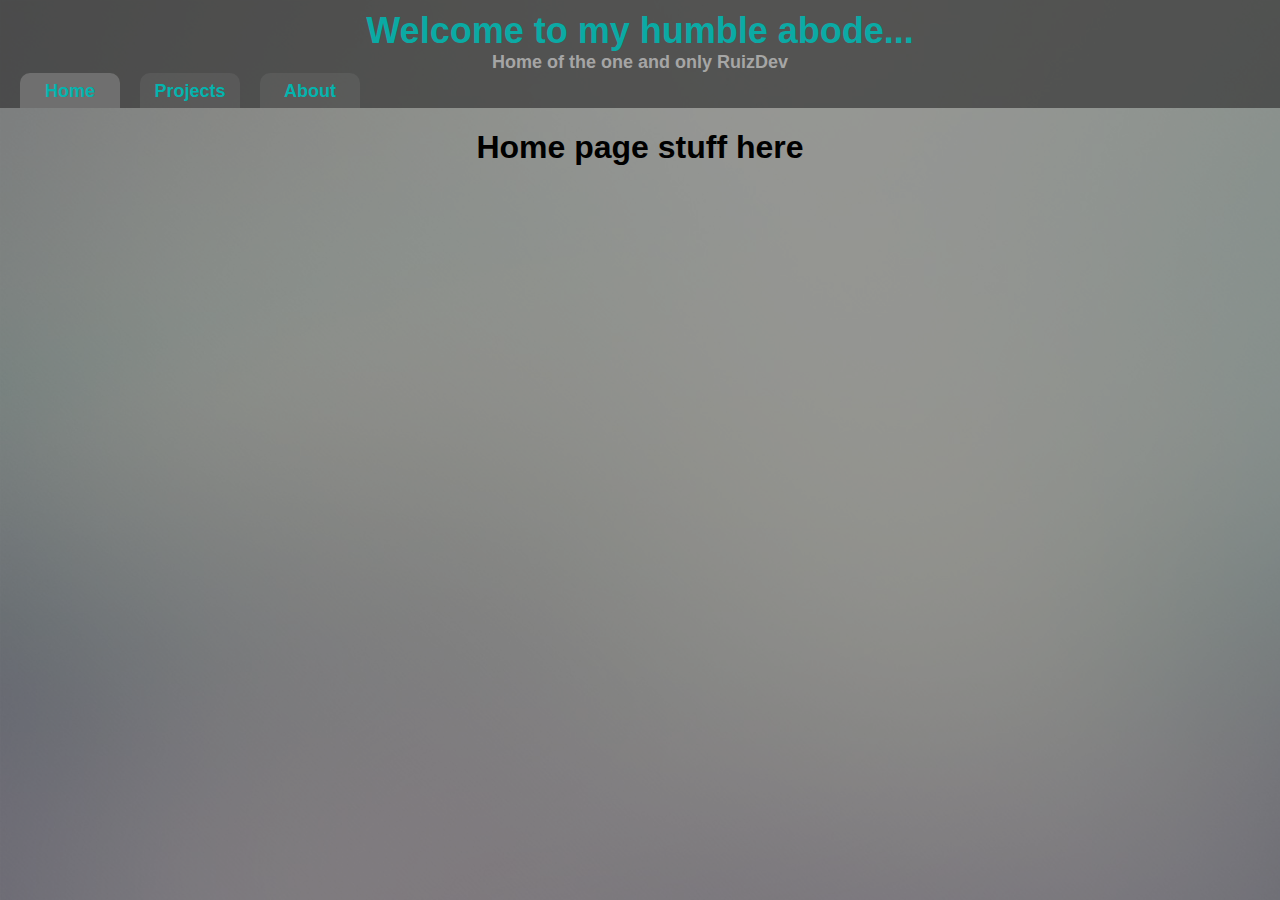
==== index.htm @ 8222a5d6 "add house website and link on home" ====
<!doctype html>
<head>
	<link rel="icon" href="tuhdoozIcon.PNG" />
</head>
<header>
	<link rel="StyleSheet" href="indexStyle.css" />
</header>
<div id="titleDiv">
	<h1 id="titleH1">Welcome to my humble abode...</h1>
	<p id="subtitleP">Home of the one and only RuizDev</p>
	<div id="tabsDiv" ondrop="drop(event)" ondragover="allowDrop(event)">
		<div id="homeTab" class="tabs" onclick="switchPage('home')" draggable="true" ondragstart="drag(event)">
			<p class="tabsP">Home</p>
		</div>
		<div id="projectsTab" class="tabs" onclick="switchPage('projects')" draggable="true" ondragstart="drag(event)">
			<p class="tabsP">Projects</p>
		</div>
		<div id="aboutTab" class="tabs" onclick="switchPage('about')" draggable="true" ondragstart="drag(event)">
			<p class="tabsP">About</p>
		</div>
	</div>
</div>
<body>
	<div id="homePage" class="pages">
		<h1>Home page stuff here</h1>
	</div>
	<div id="projectsPage" class="pages">
		<h1>Projects</h1>
		<div class="list" onclick="location.href='tuhdooz.htm'">
			<div class="listDiv">
				<image class="listImage" src="tuhdoozIcon.PNG" />
				<p class="listTitle">tuhdooz</p>
			</div>
				<div class="listSubDiv">
				<p class="listSubtitle">An intuitive to-do list for all purposes!</p>
			</div>
		</div>
		<div class="list" onclick="location.href='horrorGame.htm'">
			<div class="listDiv">
			<image class="listImage" id="skullIcon" src="skull_icon.png" />
			<p class="listTitle">I'm Coming For You...</p>
			</div>
			<div class="listSubDiv">
				<p class="listSubtitle">A horror game built in Unity by RuizDev</p>
			</div>
		</div>
		<div class="list" onclick="location.href='http://samsite.simple1.biz'">
			<div class="listDiv">
				<image class="listImage" src="Sam'SiteIcon.PNG" />
				<p class="listTitle">SamSite</p>
			</div>
				<div class="listSubDiv">
				<p class="listSubtitle">A website I made in 2014</p>
			</div>
		</div>
		<div class="list" onclick="location.href='house.htm'">
			<div class="listDiv">
				<!--<image class="listImage" src="Sam'SiteIcon.PNG" />-->
				<p class="listTitle">House For Sale</p>
			</div>
				<div class="listSubDiv">
				<p class="listSubtitle">A website I made for selling our house.</p>
			</div>
		</div>
	</div>
	<div id="aboutPage" class="pages">
		<h1>About the Developer stuff here</h1>
	</div>
</body>
<script type="text/javascript">
window.onload = function ()
{
	switchPage("home");
}
function switchPage(key)
{
	var page = document.getElementById(key + "Page");
	var pages = document.getElementsByClassName("pages");
	var tab = document.getElementById(key + "Tab");
	var tabs = document.getElementsByClassName("tabs");

	tab.style.backgroundColor = "rgba(135, 135, 135, 0.6)";
	page.style.height = "";
	page.style.opacity = "";
	for (var i = 0; i < pages.length; i++)
	{
		if (pages[i].id != key + "Page")
		{
			pages[i].style.opacity = "0";
			pages[i].style.height = "0px";
		}
	}
	for (var i = 0; i < tabs.length; i++)
	{
		if (tabs[i].id != key + "Tab")
		{
			tabs[i].style.backgroundColor = "";
		}
	}
}
function allowDrop(ev) {
    ev.preventDefault();
}

function drag(ev) {
    ev.dataTransfer.setData("text", ev.target.id);
}

function drop(ev) {
    ev.preventDefault();
    var data = ev.dataTransfer.getData("text");
    ev.target.appendChild(document.getElementById(data));
}
</script>
---- indexStyle.css ----
html {
	height:100%;
	min-width: 1084px;
	background-image: url("homeBG.jpg");
	background-repeat: no-repeat;
	background-size: cover;
}
body {
	background-color: rgba(85, 85, 85, 0.6);
	margin: 0;
	text-align: center;
	display: block;
	transition: all 0.5s ease;
	height:100%;
}
h1 {
	font-family: sans-serif;
	font-weight: bold;
}
#titleDiv {

	margin: 0px;
	height: auto;
	padding: 0;
	max-width: 100%;
	width: 100%;
	overflow: hidden;
	background-color: rgba(54, 54, 54, 0.7);
	transition: all 0.5s ease;

}
#titleH1 {

	margin-bottom: 0px;
	margin-top: 10px;
	font-family: sans-serif;
	font-size: 36px;
	font-weight: bold;
	color: #04B4AE;
	opacity: 0.9;
}
#subtitleP {
	font-family: sans-serif;
	font-size: 18px;
	font-weight: bold;
	color: rgba(175, 175, 175, 1);
	margin-top: 0px;
	margin-bottom: 0px;
	opacity: 0.9;
}
#tabsDiv {
	max-width: 100%;
	width: 100%;
	margin-left: 0px;
	margin-right: 0px;
	height: 35px;
	margin-top: 0px;
	display: inline-flex;
	transition: all 0.5s ease;
}
#projectsTab {
	
}
.tabs {
	height: 30px;
	width: 100px;
	background-color: rgba(135, 135, 135, 0.2);
	margin-left: 20px;
	margin-top: 0px;
	border-top-right-radius: 10px;
	border-top-left-radius: 10px;
	padding-top: 8px;
	transition: background-color 0.3s ease-in;
	cursor: pointer;
}
.tabs:hover {
	background-color: rgba(135, 135, 135, 0.7);
	transition: background-color 0.3s ease-out;
}
.tabs:active {
	background-color: rgba(135, 135, 135, 1);
	transition: background-color 0.3s ease-out;
}
.tabsP {
	font-size: 18px;
	font-family: sans-serif;
	font-weight: bold;
	margin-top: 0px;
	margin-bottom: 0px;
	color: #04B4AE;
	cursor: pointer;
}
#projectsPage {
	
}
.pages {
	transition: all 1s ease;
	overflow: hidden;
}
.list {
	margin:10px auto 0px auto;
	display: block;
	max-width:75%;
	width: 75%;
	overflow: hidden;
	box-shadow: 0px 0px 3px 1px #838383;
	border-radius: 10px;
	background-color: rgba(11, 76, 95, .5);
	transition: all 0.7s ease;
	cursor: pointer;
	padding-bottom: 0px;
}
.list:hover {
	background-color: rgba(11, 76, 95, 0.9);
}
.listTitle {
	margin-left: 20px;
	font-family: sans-serif;
	font-weight: bolder;
	font-size: 22px;
	opacity: .9;
	color: #04B4AE;
}
.listImage{
	width:70px;
	height: 70px;
}
.listSubtitle {
	margin-left: 20px;
	margin-right: 25px;
	font-family: sans-serif;
	font-weight: bolder;
	font-size: 22px;
	opacity: .9;
	color: rgba(175, 175, 175, 1);
}
.listSubDiv {
	background-color: rgba(54, 54, 54, 0.5);
	border-radius: 10px;
	margin-left: 10px;
	margin-bottom: 0px;
	display: inline-flex;
	float: right;
}
.listDiv {
	border-radius: 10px;
	margin-left: 0px;
	display:inline-flex;
	float: left;
}
#skullIcon
{
	width:62px;
	background-color: black;
	padding-left: 4.5px;
	padding-right: 4.5px;
}
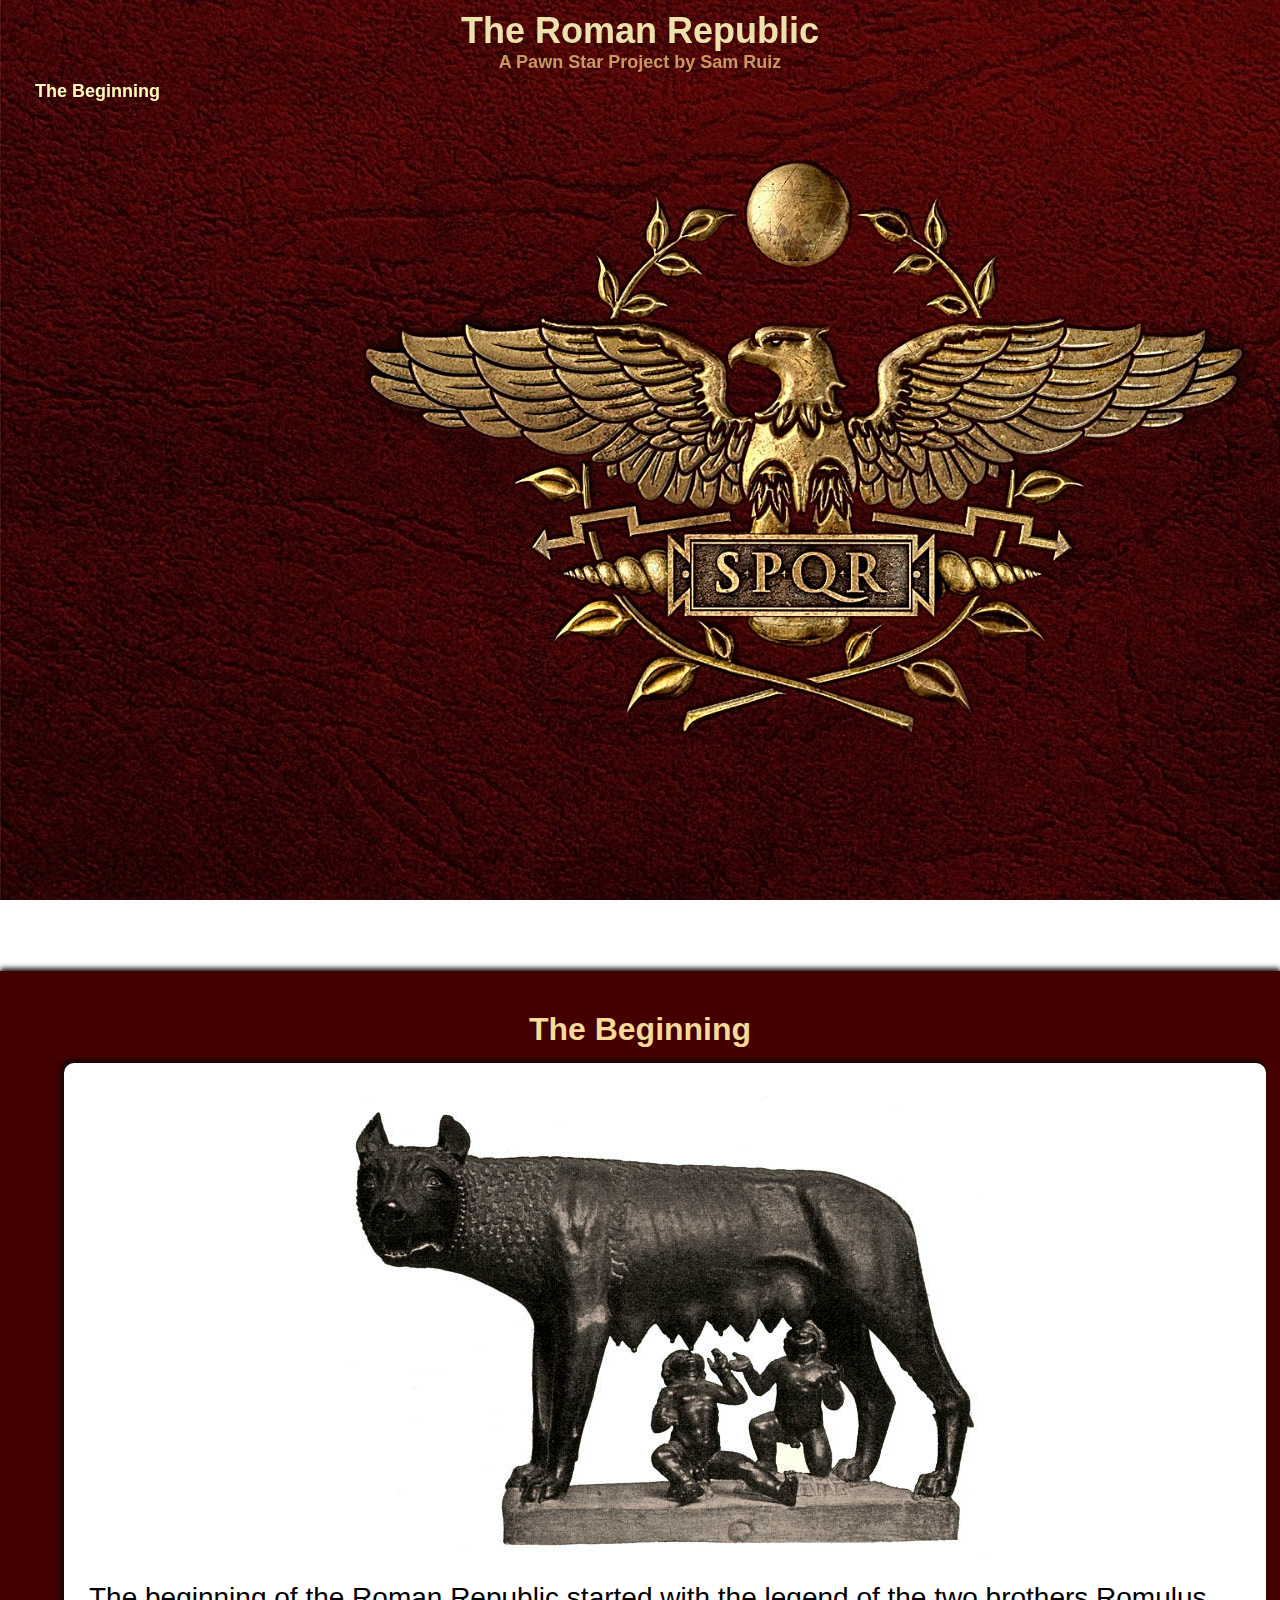
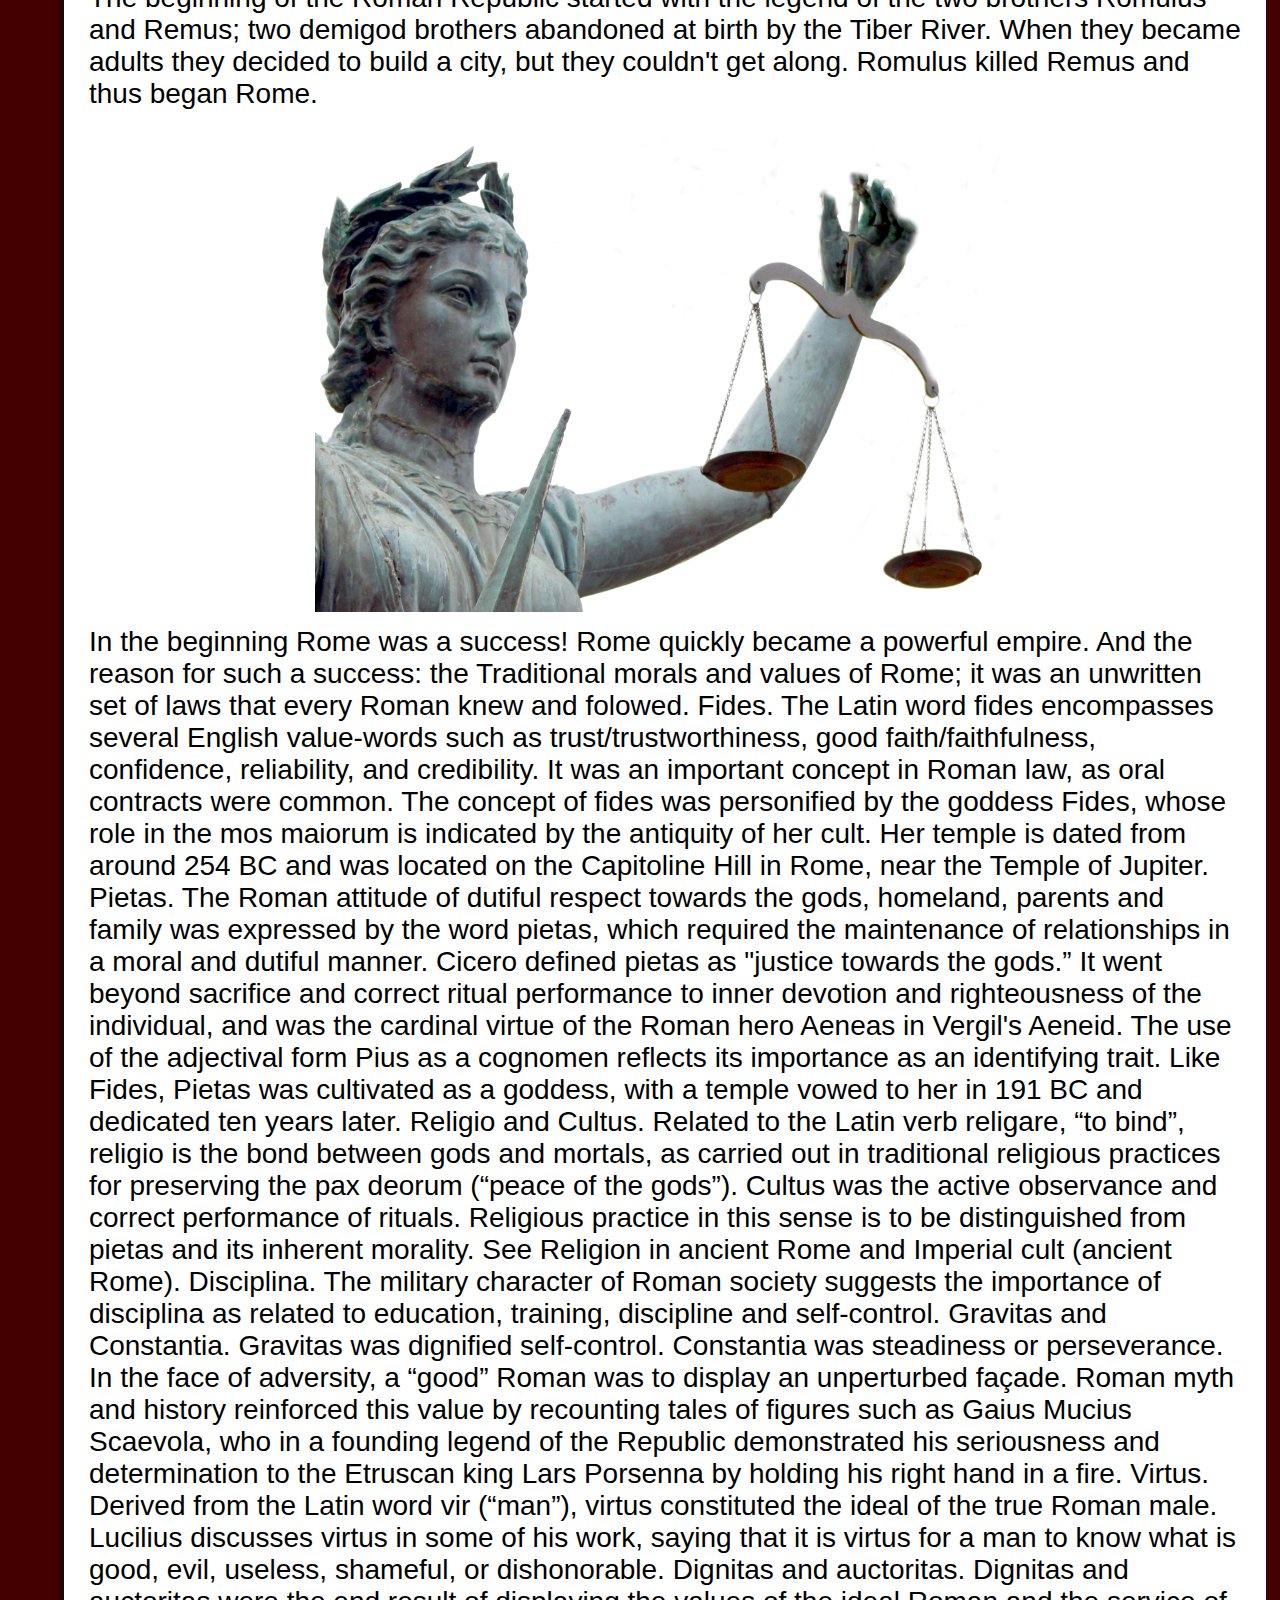
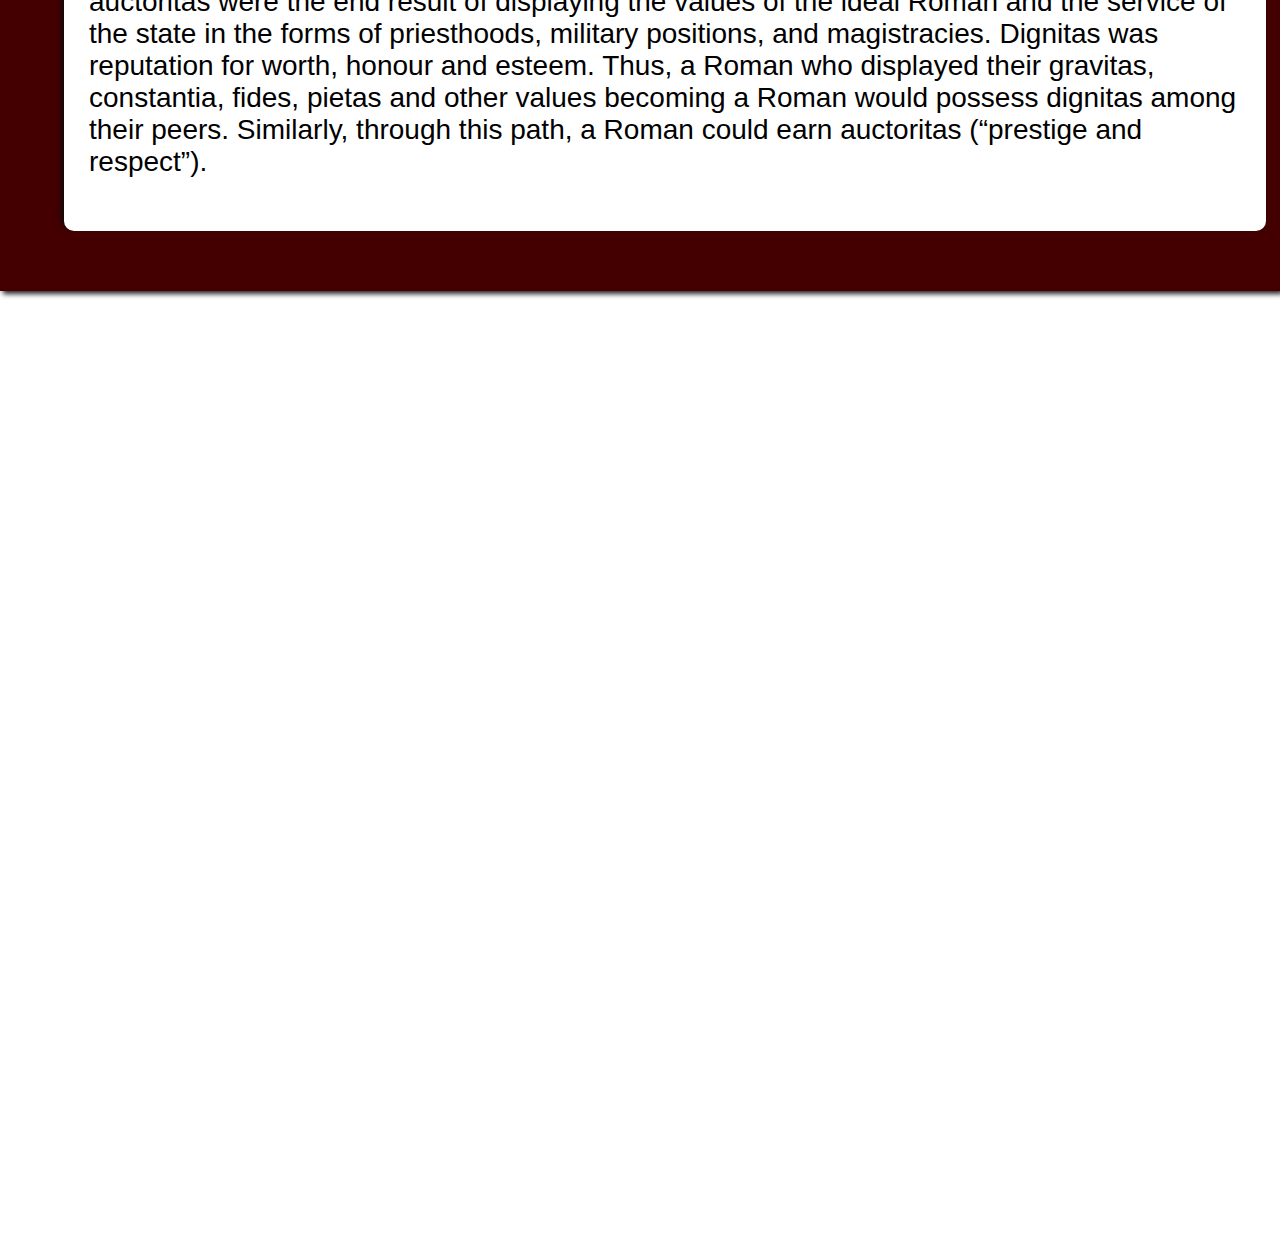
==== commit f0afc956: "Add files via upload" ====
--- a/index.htm
+++ b/index.htm
@@ -1,114 +1,106 @@
 <!doctype html>
 <head>
 	<link rel="icon" href="tuhdoozIcon.PNG" />
+	<script type="text/javascript" src="jquery-3.1.0.min.js"></script>
+	<!-- Latest compiled and minified CSS -->
+	<!-- <link rel="stylesheet" href="https://maxcdn.bootstrapcdn.com/bootstrap/3.3.7/css/bootstrap.min.css" integrity="sha384-BVYiiSIFeK1dGmJRAkycuHAHRg32OmUcww7on3RYdg4Va+PmSTsz/K68vbdEjh4u" crossorigin="anonymous">
+
+	<!-- Optional theme
+	<link rel="stylesheet" href="https://maxcdn.bootstrapcdn.com/bootstrap/3.3.7/css/bootstrap-theme.min.css" integrity="sha384-rHyoN1iRsVXV4nD0JutlnGaslCJuC7uwjduW9SVrLvRYooPp2bWYgmgJQIXwl/Sp" crossorigin="anonymous">
+
+	<!-- Latest compiled and minified JavaScript
+	<script src="https://maxcdn.bootstrapcdn.com/bootstrap/3.3.7/js/bootstrap.min.js" integrity="sha384-Tc5IQib027qvyjSMfHjOMaLkfuWVxZxUPnCJA7l2mCWNIpG9mGCD8wGNIcPD7Txa" crossorigin="anonymous"></script> -->
 </head>
 <header>
 	<link rel="StyleSheet" href="indexStyle.css" />
 </header>
 <div id="titleDiv">
-	<h1 id="titleH1">Welcome to my humble abode...</h1>
-	<p id="subtitleP">Home of the one and only RuizDev</p>
-	<div id="tabsDiv" ondrop="drop(event)" ondragover="allowDrop(event)">
-		<div id="homeTab" class="tabs" onclick="switchPage('home')" draggable="true" ondragstart="drag(event)">
-			<p class="tabsP">Home</p>
+	<h1 id="titleH1">The Roman Republic</h1>
+	<p id="subtitleP">A Pawn Star Project by Sam Ruiz</p>
+	<div id="tabsDiv">
+		<div id="homeTab" class="tabs" onclick="window.location.href='#homePage'">
+			<p class="tabsP">The Beginning</p>
 		</div>
-		<div id="projectsTab" class="tabs" onclick="switchPage('projects')" draggable="true" ondragstart="drag(event)">
+		<!-- <div id="projectsTab" class="tabs" onclick="window.location.href='#projectsPage'">
 			<p class="tabsP">Projects</p>
 		</div>
-		<div id="aboutTab" class="tabs" onclick="switchPage('about')" draggable="true" ondragstart="drag(event)">
+		<div id="aboutTab" class="tabs" onclick="window.location.href='#aboutPage'">
 			<p class="tabsP">About</p>
-		</div>
+		</div> -->
 	</div>
 </div>
 <body>
+	<div class="spacer"></div>
 	<div id="homePage" class="pages">
-		<h1>Home page stuff here</h1>
-	</div>
-	<div id="projectsPage" class="pages">
-		<h1>Projects</h1>
-		<div class="list" onclick="location.href='tuhdooz.htm'">
-			<div class="listDiv">
-				<image class="listImage" src="tuhdoozIcon.PNG" />
-				<p class="listTitle">tuhdooz</p>
-			</div>
-				<div class="listSubDiv">
-				<p class="listSubtitle">An intuitive to-do list for all purposes!</p>
-			</div>
-		</div>
-		<div class="list" onclick="location.href='horrorGame.htm'">
-			<div class="listDiv">
-			<image class="listImage" id="skullIcon" src="skull_icon.png" />
-			<p class="listTitle">I'm Coming For You...</p>
-			</div>
-			<div class="listSubDiv">
-				<p class="listSubtitle">A horror game built in Unity by RuizDev</p>
-			</div>
-		</div>
-		<div class="list" onclick="location.href='http://samsite.simple1.biz'">
-			<div class="listDiv">
-				<image class="listImage" src="Sam'SiteIcon.PNG" />
-				<p class="listTitle">SamSite</p>
-			</div>
-				<div class="listSubDiv">
-				<p class="listSubtitle">A website I made in 2014</p>
-			</div>
-		</div>
-		<div class="list" onclick="location.href='house.htm'">
-			<div class="listDiv">
-				<!--<image class="listImage" src="Sam'SiteIcon.PNG" />-->
-				<p class="listTitle">House For Sale</p>
-			</div>
-				<div class="listSubDiv">
-				<p class="listSubtitle">A website I made for selling our house.</p>
-			</div>
+		<h1 id="homeH1" class="pageTitle">The Beginning</h1>
+		<div id="homeBody" class="pageBody">
+		<img src="She-wolf_suckles_Romulus_and_Remus.jpg">
+			<p id="beginningP" class="pageP">The beginning of the Roman Republic started with the legend of the two brothers Romulus and Remus; two demigod brothers abandoned at birth by the Tiber River. When they became adults they decided to build a city, but they couldn't get along. Romulus killed Remus and thus began Rome&#46; </p>
+			<img class="img" src="justice.jpg">
+			<p class="pageP">In the beginning Rome was a success! Rome quickly became a powerful empire. And the reason for such a success: the Traditional morals and values of Rome; it was an unwritten set of laws that every Roman knew and folowed. 
+			Fides. The Latin word fides encompasses several English value-words such as trust/trustworthiness, good faith/faithfulness, confidence, reliability, and credibility. It was an important concept in Roman law, as oral contracts were common. The concept of fides was personified by the goddess Fides, whose role in the mos maiorum is indicated by the antiquity of her cult. Her temple is dated from around 254 BC and was located on the Capitoline Hill in Rome, near the Temple of Jupiter.
+Pietas. The Roman attitude of dutiful respect towards the gods, homeland, parents and family was expressed by the word pietas, which required the maintenance of relationships in a moral and dutiful manner. Cicero defined pietas as "justice towards the gods.” It went beyond sacrifice and correct ritual performance to inner devotion and righteousness of the individual, and was the cardinal virtue of the Roman hero Aeneas in Vergil's Aeneid. The use of the adjectival form Pius as a cognomen reflects its importance as an identifying trait. Like Fides, Pietas was cultivated as a goddess, with a temple vowed to her in 191 BC and dedicated ten years later.
+Religio and Cultus. Related to the Latin verb religare, “to bind”, religio is the bond between gods and mortals, as carried out in traditional religious practices for preserving the pax deorum (“peace of the gods”). Cultus was the active observance and correct performance of rituals. Religious practice in this sense is to be distinguished from pietas and its inherent morality. See Religion in ancient Rome and Imperial cult (ancient Rome).
+Disciplina. The military character of Roman society suggests the importance of disciplina as related to education, training, discipline and self-control.
+Gravitas and Constantia. Gravitas was dignified self-control. Constantia was steadiness or perseverance. In the face of adversity, a “good” Roman was to display an unperturbed façade. Roman myth and history reinforced this value by recounting tales of figures such as Gaius Mucius Scaevola, who in a founding legend of the Republic demonstrated his seriousness and determination to the Etruscan king Lars Porsenna by holding his right hand in a fire.
+Virtus. Derived from the Latin word vir (“man”), virtus constituted the ideal of the true Roman male. Lucilius discusses virtus in some of his work, saying that it is virtus for a man to know what is good, evil, useless, shameful, or dishonorable.
+Dignitas and auctoritas. Dignitas and auctoritas were the end result of displaying the values of the ideal Roman and the service of the state in the forms of priesthoods, military positions, and magistracies. Dignitas was reputation for worth, honour and esteem. Thus, a Roman who displayed their gravitas, constantia, fides, pietas and other values becoming a Roman would possess dignitas among their peers. Similarly, through this path, a Roman could earn auctoritas (“prestige and respect”).
+</p>
 		</div>
 	</div>
+	 <div class="spacer"></div>
+	<!--<div id="projectsPage" class="pages">
+		<h1 class="pageTitle">Projects</h1>
+		<div id="projectsBody" class="pageBody">
+			
+		</div>
+	</div>
+	<div class="spacer"></div>
 	<div id="aboutPage" class="pages">
-		<h1>About the Developer stuff here</h1>
-	</div>
+		<h1 class="pageTitle">About the Developer stuff here</h1>
+		<div id="aboutBody" class="pageBody">
+			
+		</div>
+	</div> -->
 </body>
 <script type="text/javascript">
 window.onload = function ()
 {
-	switchPage("home");
+	// var pages = document.getElementsByClassName("pageBody");
+	// for (var i = 0; i < pages.length; i++)
+	// {
+	// 	LoadStuff(pages[i].id);
+	// }
 }
-function switchPage(key)
+$(window).on("scroll", function() {
+    if($(window).scrollTop() > 800) {
+        $("#titleDiv").addClass("active");
+    } else {
+        //remove the background property so it comes transparent again (defined in your css)
+       $("#titleDiv").removeClass("active");
+    }
+
+    if($(window).scrollTop() > 1400) {
+    	document.getElementsByTagName("html")[0].setAttribute("class", "bg1");
+    } else {
+    	document.getElementsByTagName("html")[0].setAttribute("class", "");
+    }
+
+    // if($(window).scrollTop() > 3800 && $(window).scrollTop() < 6800) {
+    // 	document.getElementsByTagName("html")[0].setAttribute("class", "bg2");
+    // } else {
+    // 	document.getElementsByTagName("html")[0].setAttribute("class", "");
+    // }
+});
+function LoadStuff (location)
 {
-	var page = document.getElementById(key + "Page");
-	var pages = document.getElementsByClassName("pages");
-	var tab = document.getElementById(key + "Tab");
-	var tabs = document.getElementsByClassName("tabs");
-
-	tab.style.backgroundColor = "rgba(135, 135, 135, 0.6)";
-	page.style.height = "";
-	page.style.opacity = "";
-	for (var i = 0; i < pages.length; i++)
+	var page = document.getElementById(location);
+	for (var i = 0; i < 50; i++)
 	{
-		if (pages[i].id != key + "Page")
-		{
-			pages[i].style.opacity = "0";
-			pages[i].style.height = "0px";
-		}
-	}
-	for (var i = 0; i < tabs.length; i++)
-	{
-		if (tabs[i].id != key + "Tab")
-		{
-			tabs[i].style.backgroundColor = "";
-		}
+		var p = document.createElement("p");
+		p.innerHTML = "Stuff";
+		p.setAttribute("class", "pageP");
+		page.appendChild(p);
 	}
 }
-function allowDrop(ev) {
-    ev.preventDefault();
-}
-
-function drag(ev) {
-    ev.dataTransfer.setData("text", ev.target.id);
-}
-
-function drop(ev) {
-    ev.preventDefault();
-    var data = ev.dataTransfer.getData("text");
-    ev.target.appendChild(document.getElementById(data));
-}
 </script>--- a/indexStyle.css
+++ b/indexStyle.css
@@ -1,12 +1,14 @@
 html {
 	height:100%;
 	min-width: 1084px;
-	background-image: url("homeBG.jpg");
+	background-image: url("spqr.jpg");
 	background-repeat: no-repeat;
 	background-size: cover;
+	background-attachment: fixed;
+	transition: all 0.5s ease;
 }
 body {
-	background-color: rgba(85, 85, 85, 0.6);
+	/*background-color: rgba(85, 85, 85, 0.6);*/
 	margin: 0;
 	text-align: center;
 	display: block;
@@ -21,13 +23,20 @@
 
 	margin: 0px;
 	height: auto;
+	position: fixed;
 	padding: 0;
 	max-width: 100%;
 	width: 100%;
 	overflow: hidden;
-	background-color: rgba(54, 54, 54, 0.7);
-	transition: all 0.5s ease;
-
+	background-color: rgba(0, 0, 0, 0);
+	transition: all 0.5s ease;
+	z-index: 3;
+}
+.active {
+	background-color: rgba(68, 0, 0, 0.8) !important;
+	transition: all, 0.5, ease;
+	box-shadow: 3px 3px 5px rgba(10, 10, 10, 0.8);
+	/*top: -72px;*/
 }
 #titleH1 {
 
@@ -36,14 +45,14 @@
 	font-family: sans-serif;
 	font-size: 36px;
 	font-weight: bold;
-	color: #04B4AE;
+	color: #FEFABF;
 	opacity: 0.9;
 }
 #subtitleP {
 	font-family: sans-serif;
 	font-size: 18px;
 	font-weight: bold;
-	color: rgba(175, 175, 175, 1);
+	color: #D5A86F;
 	margin-top: 0px;
 	margin-bottom: 0px;
 	opacity: 0.9;
@@ -63,8 +72,8 @@
 }
 .tabs {
 	height: 30px;
-	width: 100px;
-	background-color: rgba(135, 135, 135, 0.2);
+	width: auto;
+	background-color: rgba(70, 0, 3, 0);
 	margin-left: 20px;
 	margin-top: 0px;
 	border-top-right-radius: 10px;
@@ -72,32 +81,116 @@
 	padding-top: 8px;
 	transition: background-color 0.3s ease-in;
 	cursor: pointer;
+	padding-left: 15px;
+	padding-right: 15px;
 }
 .tabs:hover {
+	background-color: rgba(135, 135, 135, 0.2);
+	transition: background-color 0.3s ease-out;
+}
+.tabs:active {
 	background-color: rgba(135, 135, 135, 0.7);
 	transition: background-color 0.3s ease-out;
 }
-.tabs:active {
-	background-color: rgba(135, 135, 135, 1);
-	transition: background-color 0.3s ease-out;
-}
 .tabsP {
 	font-size: 18px;
 	font-family: sans-serif;
 	font-weight: bold;
 	margin-top: 0px;
 	margin-bottom: 0px;
-	color: #04B4AE;
+	color: #FEFABF;
 	cursor: pointer;
+}
+#homeH1 {
+	/*margin-top: 120px;*/
 }
 #projectsPage {
 	
 }
 .pages {
 	transition: all 1s ease;
-	overflow: hidden;
-}
-.list {
+	overflow: visible;
+	background-color: #440000;
+	padding-top: -20px;
+	padding-bottom: 60px;
+	width: 100%;
+	box-shadow: 3px 3px 5px rgba(10, 10, 10, 0.9);
+	
+}
+.pageBody {
+	width: 90%;
+	height: auto;
+	background-color: white;
+	margin-left: 5%;
+	margin-top: 0;
+	border-radius: 10px;
+	box-shadow: -3px -3px 5px rgba(10, 10, 10, 0.9);
+	text-align: center;
+	padding: 25px;
+}
+.pageTitle {
+	color: #F5DA98;
+	padding-top: 40px;
+	padding-bottom: 15px;
+	margin-bottom: 0;
+	background-color: #440000;
+	width: 100%;
+	box-shadow: 0px -3px 5px rgba(10, 10, 10, 0.9);
+}
+.img {
+	width: 700px;
+	height: auto;
+}
+
+.spacer {
+	height: 950px;
+	background: transparent;
+}
+.pageP {
+	margin-top: 10px;
+	font-family: sans-serif;
+	font-size: 28px;
+	text-align: left;
+}
+
+#content {
+	font-size: 36px;
+	opacity: 1;
+}
+#col1 {
+	background-color: rgba(250, 250, 250, 1);
+	z-index: 2;
+	position: absolute;
+	top: 450px;
+	box-shadow: 0px 0px 20px #191919;
+	border-radius: 7px;
+	padding: 60px;
+}
+.noBG {
+	background: none;
+}
+.otherBG {
+	position: absolute;
+	top: 0px;
+	height: 0px;
+	background-image: url("spqr.jpg");
+	/*background-color: #FFF056;*/
+	z-index: 1;
+}
+.bg1 {
+	background-image: url("council.jpg") !important;
+	transition: all 0.5s ease;
+}
+.bg2 {
+	background-image: url("army.jpg") !important;
+	transition: all 0.5s ease;
+}
+
+
+
+
+
+/*.list {
 	margin:10px auto 0px auto;
 	display: block;
 	max-width:75%;
@@ -147,11 +240,4 @@
 	margin-left: 0px;
 	display:inline-flex;
 	float: left;
-}
-#skullIcon
-{
-	width:62px;
-	background-color: black;
-	padding-left: 4.5px;
-	padding-right: 4.5px;
-}
+}*/
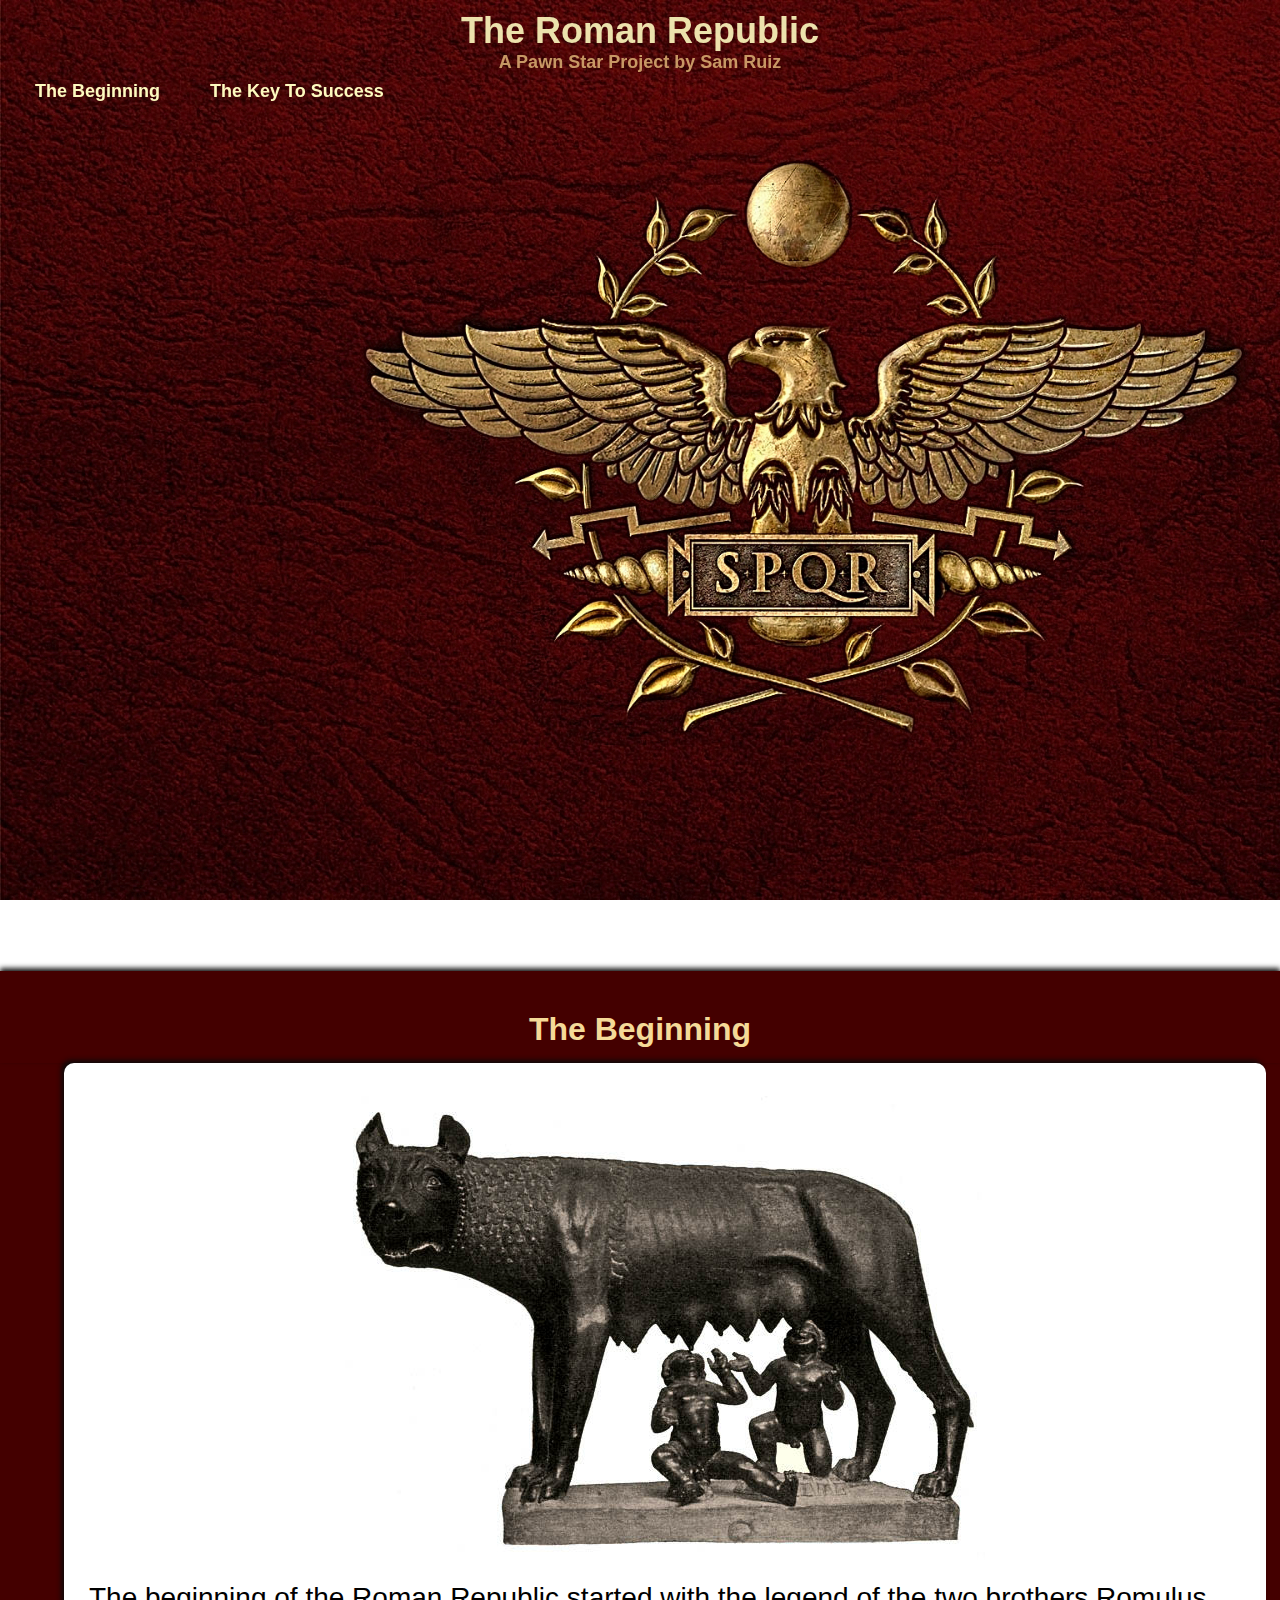
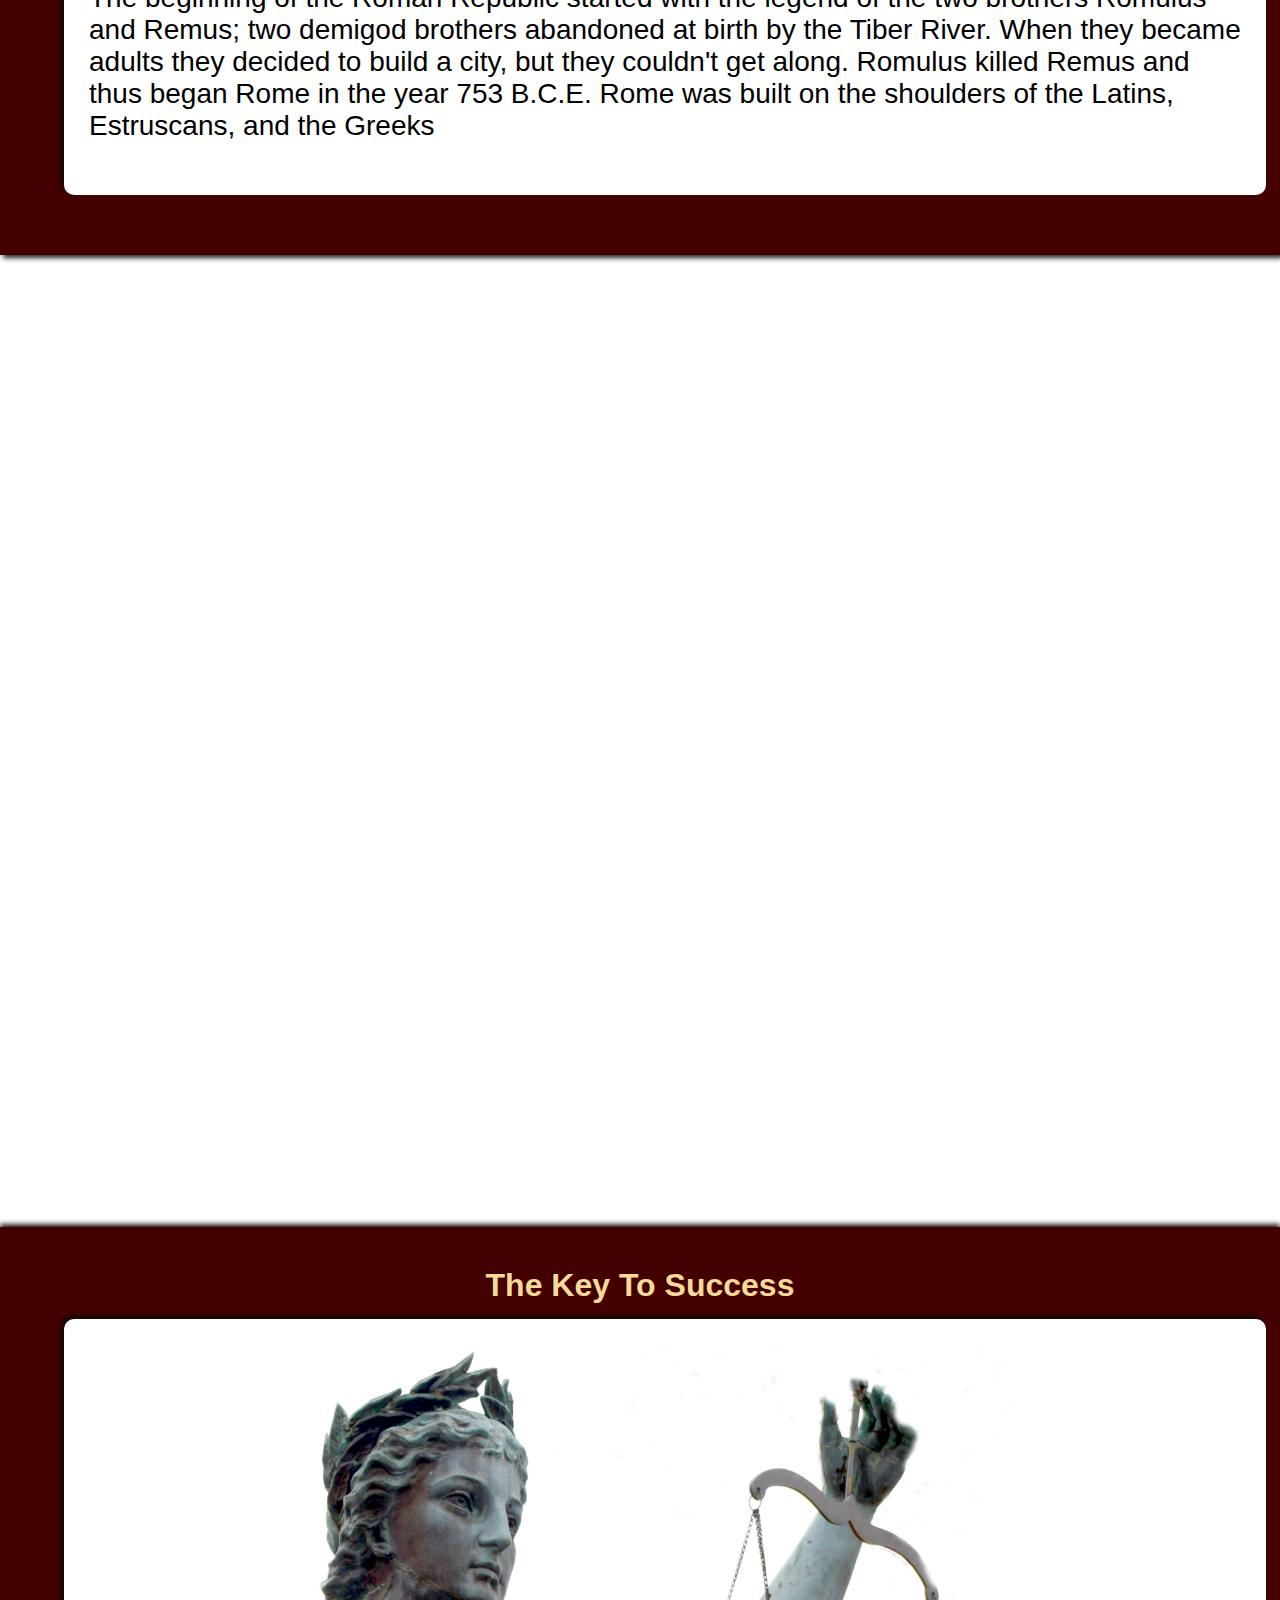
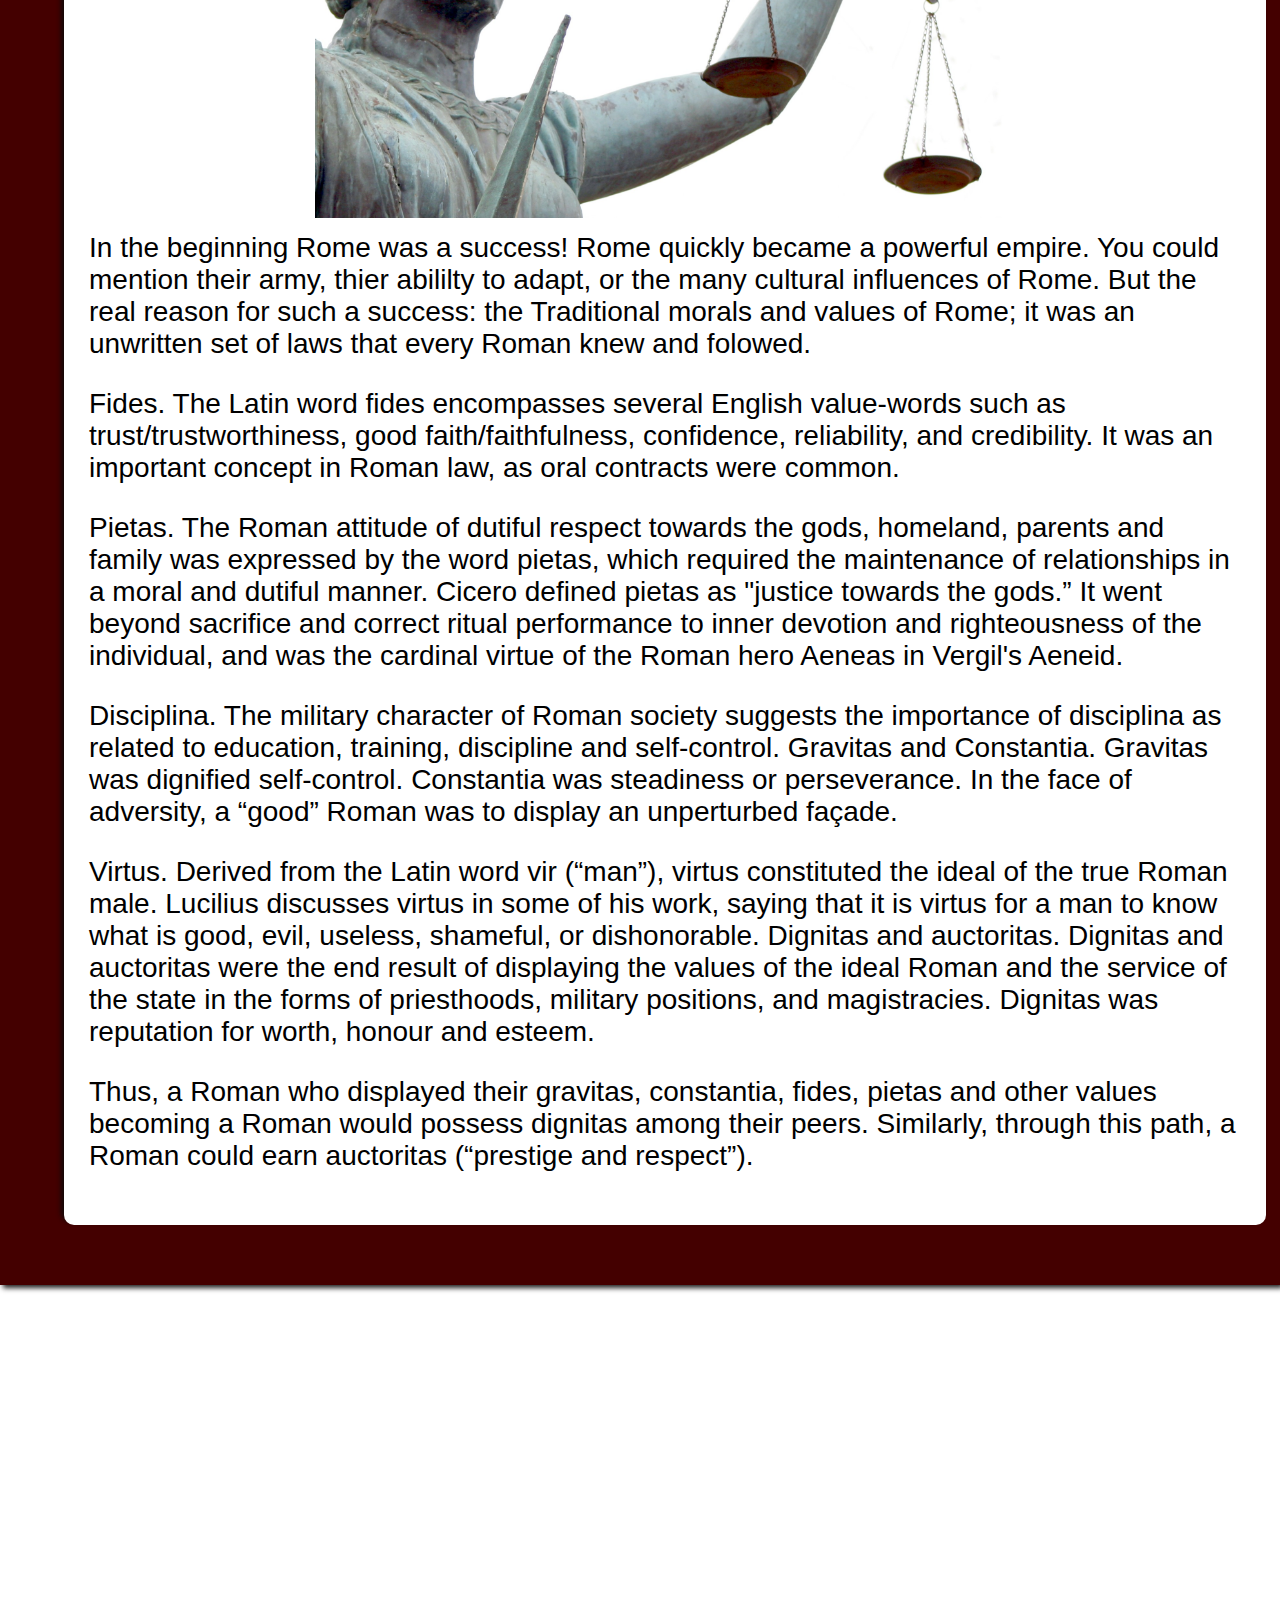
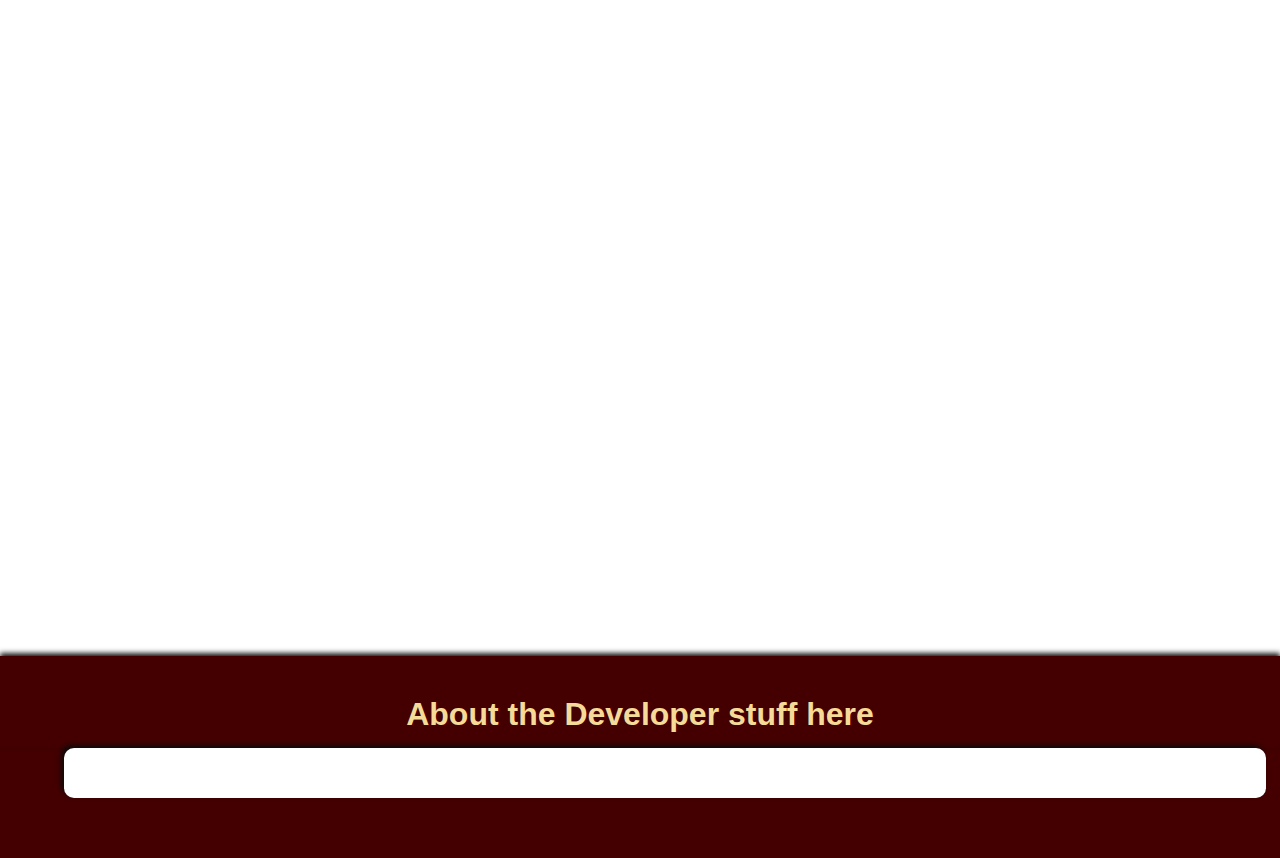
==== commit 20a0e935: "Add files via upload" ====
--- a/index.htm
+++ b/index.htm
@@ -21,10 +21,10 @@
 		<div id="homeTab" class="tabs" onclick="window.location.href='#homePage'">
 			<p class="tabsP">The Beginning</p>
 		</div>
-		<!-- <div id="projectsTab" class="tabs" onclick="window.location.href='#projectsPage'">
-			<p class="tabsP">Projects</p>
+		<div id="projectsTab" class="tabs" onclick="window.location.href='#projectsPage'">
+			<p class="tabsP">The Key To Success</p>
 		</div>
-		<div id="aboutTab" class="tabs" onclick="window.location.href='#aboutPage'">
+		<!-- <div id="aboutTab" class="tabs" onclick="window.location.href='#aboutPage'">
 			<p class="tabsP">About</p>
 		</div> -->
 	</div>
@@ -35,24 +35,28 @@
 		<h1 id="homeH1" class="pageTitle">The Beginning</h1>
 		<div id="homeBody" class="pageBody">
 		<img src="She-wolf_suckles_Romulus_and_Remus.jpg">
-			<p id="beginningP" class="pageP">The beginning of the Roman Republic started with the legend of the two brothers Romulus and Remus; two demigod brothers abandoned at birth by the Tiber River. When they became adults they decided to build a city, but they couldn't get along. Romulus killed Remus and thus began Rome&#46; </p>
-			<img class="img" src="justice.jpg">
-			<p class="pageP">In the beginning Rome was a success! Rome quickly became a powerful empire. And the reason for such a success: the Traditional morals and values of Rome; it was an unwritten set of laws that every Roman knew and folowed. 
-			Fides. The Latin word fides encompasses several English value-words such as trust/trustworthiness, good faith/faithfulness, confidence, reliability, and credibility. It was an important concept in Roman law, as oral contracts were common. The concept of fides was personified by the goddess Fides, whose role in the mos maiorum is indicated by the antiquity of her cult. Her temple is dated from around 254 BC and was located on the Capitoline Hill in Rome, near the Temple of Jupiter.
-Pietas. The Roman attitude of dutiful respect towards the gods, homeland, parents and family was expressed by the word pietas, which required the maintenance of relationships in a moral and dutiful manner. Cicero defined pietas as "justice towards the gods.” It went beyond sacrifice and correct ritual performance to inner devotion and righteousness of the individual, and was the cardinal virtue of the Roman hero Aeneas in Vergil's Aeneid. The use of the adjectival form Pius as a cognomen reflects its importance as an identifying trait. Like Fides, Pietas was cultivated as a goddess, with a temple vowed to her in 191 BC and dedicated ten years later.
-Religio and Cultus. Related to the Latin verb religare, “to bind”, religio is the bond between gods and mortals, as carried out in traditional religious practices for preserving the pax deorum (“peace of the gods”). Cultus was the active observance and correct performance of rituals. Religious practice in this sense is to be distinguished from pietas and its inherent morality. See Religion in ancient Rome and Imperial cult (ancient Rome).
-Disciplina. The military character of Roman society suggests the importance of disciplina as related to education, training, discipline and self-control.
-Gravitas and Constantia. Gravitas was dignified self-control. Constantia was steadiness or perseverance. In the face of adversity, a “good” Roman was to display an unperturbed façade. Roman myth and history reinforced this value by recounting tales of figures such as Gaius Mucius Scaevola, who in a founding legend of the Republic demonstrated his seriousness and determination to the Etruscan king Lars Porsenna by holding his right hand in a fire.
-Virtus. Derived from the Latin word vir (“man”), virtus constituted the ideal of the true Roman male. Lucilius discusses virtus in some of his work, saying that it is virtus for a man to know what is good, evil, useless, shameful, or dishonorable.
-Dignitas and auctoritas. Dignitas and auctoritas were the end result of displaying the values of the ideal Roman and the service of the state in the forms of priesthoods, military positions, and magistracies. Dignitas was reputation for worth, honour and esteem. Thus, a Roman who displayed their gravitas, constantia, fides, pietas and other values becoming a Roman would possess dignitas among their peers. Similarly, through this path, a Roman could earn auctoritas (“prestige and respect”).
-</p>
+			<p id="beginningP" class="pageP">The beginning of the Roman Republic started with the legend of the two brothers Romulus and Remus; two demigod brothers abandoned at birth by the Tiber River. When they became adults they decided to build a city, but they couldn't get along. Romulus killed Remus and thus began Rome in the year 753 B.C.E&#46; Rome was built on the shoulders of the Latins, Estruscans, and the Greeks</p>
+			
 		</div>
 	</div>
 	 <div class="spacer"></div>
-	<!--<div id="projectsPage" class="pages">
-		<h1 class="pageTitle">Projects</h1>
+	<div id="projectsPage" class="pages">
+		<h1 class="pageTitle">The Key To Success</h1>
 		<div id="projectsBody" class="pageBody">
-			
+			<img class="img" src="justice.jpg">
+			<p class="pageP">In the beginning Rome was a success! Rome quickly became a powerful empire. You could mention their army, thier abililty to adapt, or the many cultural influences of Rome. But the real reason for such a success: the Traditional morals and values of Rome; it was an unwritten set of laws that every Roman knew and folowed. </p>
+			<p class="pageP">Fides. The Latin word fides encompasses several English value-words such as trust/trustworthiness, good faith/faithfulness, confidence, reliability, and credibility. It was an important concept in Roman law, as oral contracts were common.</p>
+
+<p class="pageP">Pietas. The Roman attitude of dutiful respect towards the gods, homeland, parents and family was expressed by the word pietas, which required the maintenance of relationships in a moral and dutiful manner. Cicero defined pietas as "justice towards the gods.” It went beyond sacrifice and correct ritual performance to inner devotion and righteousness of the individual, and was the cardinal virtue of the Roman hero Aeneas in Vergil's Aeneid. </p>
+
+<p class="pageP">Disciplina. The military character of Roman society suggests the importance of disciplina as related to education, training, discipline and self-control.
+Gravitas and Constantia. Gravitas was dignified self-control. Constantia was steadiness or perseverance. In the face of adversity, a “good” Roman was to display an unperturbed façade. </p>
+
+<p class="pageP">Virtus. Derived from the Latin word vir (“man”), virtus constituted the ideal of the true Roman male. Lucilius discusses virtus in some of his work, saying that it is virtus for a man to know what is good, evil, useless, shameful, or dishonorable.
+Dignitas and auctoritas. Dignitas and auctoritas were the end result of displaying the values of the ideal Roman and the service of the state in the forms of priesthoods, military positions, and magistracies. Dignitas was reputation for worth, honour and esteem. </p>
+
+<p class="pageP">Thus, a Roman who displayed their gravitas, constantia, fides, pietas and other values becoming a Roman would possess dignitas among their peers. Similarly, through this path, a Roman could earn auctoritas (“prestige and respect”).
+</p>
 		</div>
 	</div>
 	<div class="spacer"></div>
@@ -61,7 +65,7 @@
 		<div id="aboutBody" class="pageBody">
 			
 		</div>
-	</div> -->
+	</div>
 </body>
 <script type="text/javascript">
 window.onload = function ()
@@ -80,7 +84,7 @@
        $("#titleDiv").removeClass("active");
     }
 
-    if($(window).scrollTop() > 1400) {
+    if($(window).scrollTop() > 1000) {
     	document.getElementsByTagName("html")[0].setAttribute("class", "bg1");
     } else {
     	document.getElementsByTagName("html")[0].setAttribute("class", "");
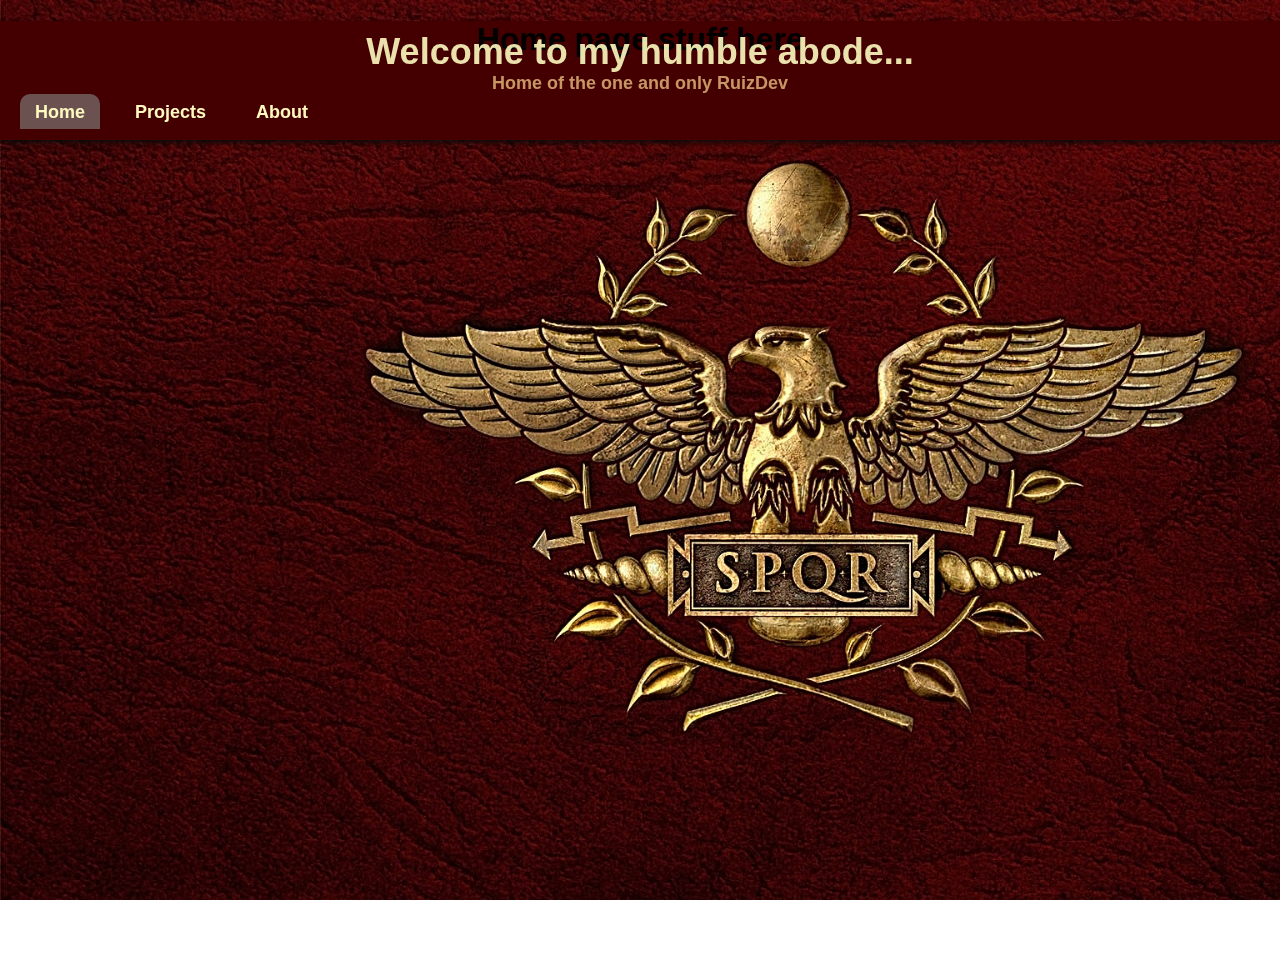
==== commit 35b22d44: "Rename index1.htm to index.htm" ====
--- a/index.htm
+++ b/index.htm
@@ -1,110 +1,114 @@
 <!doctype html>
 <head>
 	<link rel="icon" href="tuhdoozIcon.PNG" />
-	<script type="text/javascript" src="jquery-3.1.0.min.js"></script>
-	<!-- Latest compiled and minified CSS -->
-	<!-- <link rel="stylesheet" href="https://maxcdn.bootstrapcdn.com/bootstrap/3.3.7/css/bootstrap.min.css" integrity="sha384-BVYiiSIFeK1dGmJRAkycuHAHRg32OmUcww7on3RYdg4Va+PmSTsz/K68vbdEjh4u" crossorigin="anonymous">
-
-	<!-- Optional theme
-	<link rel="stylesheet" href="https://maxcdn.bootstrapcdn.com/bootstrap/3.3.7/css/bootstrap-theme.min.css" integrity="sha384-rHyoN1iRsVXV4nD0JutlnGaslCJuC7uwjduW9SVrLvRYooPp2bWYgmgJQIXwl/Sp" crossorigin="anonymous">
-
-	<!-- Latest compiled and minified JavaScript
-	<script src="https://maxcdn.bootstrapcdn.com/bootstrap/3.3.7/js/bootstrap.min.js" integrity="sha384-Tc5IQib027qvyjSMfHjOMaLkfuWVxZxUPnCJA7l2mCWNIpG9mGCD8wGNIcPD7Txa" crossorigin="anonymous"></script> -->
 </head>
 <header>
 	<link rel="StyleSheet" href="indexStyle.css" />
 </header>
 <div id="titleDiv">
-	<h1 id="titleH1">The Roman Republic</h1>
-	<p id="subtitleP">A Pawn Star Project by Sam Ruiz</p>
-	<div id="tabsDiv">
-		<div id="homeTab" class="tabs" onclick="window.location.href='#homePage'">
-			<p class="tabsP">The Beginning</p>
+	<h1 id="titleH1">Welcome to my humble abode...</h1>
+	<p id="subtitleP">Home of the one and only RuizDev</p>
+	<div id="tabsDiv" ondrop="drop(event)" ondragover="allowDrop(event)">
+		<div id="homeTab" class="tabs" onclick="switchPage('home')" draggable="true" ondragstart="drag(event)">
+			<p class="tabsP">Home</p>
 		</div>
-		<div id="projectsTab" class="tabs" onclick="window.location.href='#projectsPage'">
-			<p class="tabsP">The Key To Success</p>
+		<div id="projectsTab" class="tabs" onclick="switchPage('projects')" draggable="true" ondragstart="drag(event)">
+			<p class="tabsP">Projects</p>
 		</div>
-		<!-- <div id="aboutTab" class="tabs" onclick="window.location.href='#aboutPage'">
+		<div id="aboutTab" class="tabs" onclick="switchPage('about')" draggable="true" ondragstart="drag(event)">
 			<p class="tabsP">About</p>
-		</div> -->
+		</div>
 	</div>
 </div>
 <body>
-	<div class="spacer"></div>
 	<div id="homePage" class="pages">
-		<h1 id="homeH1" class="pageTitle">The Beginning</h1>
-		<div id="homeBody" class="pageBody">
-		<img src="She-wolf_suckles_Romulus_and_Remus.jpg">
-			<p id="beginningP" class="pageP">The beginning of the Roman Republic started with the legend of the two brothers Romulus and Remus; two demigod brothers abandoned at birth by the Tiber River. When they became adults they decided to build a city, but they couldn't get along. Romulus killed Remus and thus began Rome in the year 753 B.C.E&#46; Rome was built on the shoulders of the Latins, Estruscans, and the Greeks</p>
-			
+		<h1>Home page stuff here</h1>
+	</div>
+	<div id="projectsPage" class="pages">
+		<h1>Projects</h1>
+		<div class="list" onclick="location.href='tuhdooz.htm'">
+			<div class="listDiv">
+				<image class="listImage" src="tuhdoozIcon.PNG" />
+				<p class="listTitle">tuhdooz</p>
+			</div>
+				<div class="listSubDiv">
+				<p class="listSubtitle">An intuitive to-do list for all purposes!</p>
+			</div>
+		</div>
+		<div class="list" onclick="location.href='horrorGame.htm'">
+			<div class="listDiv">
+			<image class="listImage" id="skullIcon" src="skull_icon.png" />
+			<p class="listTitle">I'm Coming For You...</p>
+			</div>
+			<div class="listSubDiv">
+				<p class="listSubtitle">A horror game built in Unity by RuizDev</p>
+			</div>
+		</div>
+		<div class="list" onclick="location.href='http://samsite.simple1.biz'">
+			<div class="listDiv">
+				<image class="listImage" src="Sam'SiteIcon.png" />
+				<p class="listTitle">SamSite</p>
+			</div>
+				<div class="listSubDiv">
+				<p class="listSubtitle">A website I made in 2014</p>
+			</div>
+		</div>
+		<div class="list" onclick="location.href='house.htm'">
+			<div class="listDiv">
+				<!--<image class="listImage" src="Sam'SiteIcon.PNG" />-->
+				<p class="listTitle">House For Sale</p>
+			</div>
+				<div class="listSubDiv">
+				<p class="listSubtitle">A website I made for selling our house.</p>
+			</div>
 		</div>
 	</div>
-	 <div class="spacer"></div>
-	<div id="projectsPage" class="pages">
-		<h1 class="pageTitle">The Key To Success</h1>
-		<div id="projectsBody" class="pageBody">
-			<img class="img" src="justice.jpg">
-			<p class="pageP">In the beginning Rome was a success! Rome quickly became a powerful empire. You could mention their army, thier abililty to adapt, or the many cultural influences of Rome. But the real reason for such a success: the Traditional morals and values of Rome; it was an unwritten set of laws that every Roman knew and folowed. </p>
-			<p class="pageP">Fides. The Latin word fides encompasses several English value-words such as trust/trustworthiness, good faith/faithfulness, confidence, reliability, and credibility. It was an important concept in Roman law, as oral contracts were common.</p>
-
-<p class="pageP">Pietas. The Roman attitude of dutiful respect towards the gods, homeland, parents and family was expressed by the word pietas, which required the maintenance of relationships in a moral and dutiful manner. Cicero defined pietas as "justice towards the gods.” It went beyond sacrifice and correct ritual performance to inner devotion and righteousness of the individual, and was the cardinal virtue of the Roman hero Aeneas in Vergil's Aeneid. </p>
-
-<p class="pageP">Disciplina. The military character of Roman society suggests the importance of disciplina as related to education, training, discipline and self-control.
-Gravitas and Constantia. Gravitas was dignified self-control. Constantia was steadiness or perseverance. In the face of adversity, a “good” Roman was to display an unperturbed façade. </p>
-
-<p class="pageP">Virtus. Derived from the Latin word vir (“man”), virtus constituted the ideal of the true Roman male. Lucilius discusses virtus in some of his work, saying that it is virtus for a man to know what is good, evil, useless, shameful, or dishonorable.
-Dignitas and auctoritas. Dignitas and auctoritas were the end result of displaying the values of the ideal Roman and the service of the state in the forms of priesthoods, military positions, and magistracies. Dignitas was reputation for worth, honour and esteem. </p>
-
-<p class="pageP">Thus, a Roman who displayed their gravitas, constantia, fides, pietas and other values becoming a Roman would possess dignitas among their peers. Similarly, through this path, a Roman could earn auctoritas (“prestige and respect”).
-</p>
-		</div>
-	</div>
-	<div class="spacer"></div>
 	<div id="aboutPage" class="pages">
-		<h1 class="pageTitle">About the Developer stuff here</h1>
-		<div id="aboutBody" class="pageBody">
-			
-		</div>
+		<h1>About the Developer stuff here</h1>
 	</div>
 </body>
 <script type="text/javascript">
 window.onload = function ()
 {
-	// var pages = document.getElementsByClassName("pageBody");
-	// for (var i = 0; i < pages.length; i++)
-	// {
-	// 	LoadStuff(pages[i].id);
-	// }
+	switchPage("home");
 }
-$(window).on("scroll", function() {
-    if($(window).scrollTop() > 800) {
-        $("#titleDiv").addClass("active");
-    } else {
-        //remove the background property so it comes transparent again (defined in your css)
-       $("#titleDiv").removeClass("active");
-    }
+function switchPage(key)
+{
+	var page = document.getElementById(key + "Page");
+	var pages = document.getElementsByClassName("pages");
+	var tab = document.getElementById(key + "Tab");
+	var tabs = document.getElementsByClassName("tabs");
 
-    if($(window).scrollTop() > 1000) {
-    	document.getElementsByTagName("html")[0].setAttribute("class", "bg1");
-    } else {
-    	document.getElementsByTagName("html")[0].setAttribute("class", "");
-    }
-
-    // if($(window).scrollTop() > 3800 && $(window).scrollTop() < 6800) {
-    // 	document.getElementsByTagName("html")[0].setAttribute("class", "bg2");
-    // } else {
-    // 	document.getElementsByTagName("html")[0].setAttribute("class", "");
-    // }
-});
-function LoadStuff (location)
-{
-	var page = document.getElementById(location);
-	for (var i = 0; i < 50; i++)
+	tab.style.backgroundColor = "rgba(135, 135, 135, 0.6)";
+	page.style.height = "";
+	page.style.opacity = "";
+	for (var i = 0; i < pages.length; i++)
 	{
-		var p = document.createElement("p");
-		p.innerHTML = "Stuff";
-		p.setAttribute("class", "pageP");
-		page.appendChild(p);
+		if (pages[i].id != key + "Page")
+		{
+			pages[i].style.opacity = "0";
+			pages[i].style.height = "0px";
+		}
+	}
+	for (var i = 0; i < tabs.length; i++)
+	{
+		if (tabs[i].id != key + "Tab")
+		{
+			tabs[i].style.backgroundColor = "";
+		}
 	}
 }
-</script>+function allowDrop(ev) {
+    ev.preventDefault();
+}
+
+function drag(ev) {
+    ev.dataTransfer.setData("text", ev.target.id);
+}
+
+function drop(ev) {
+    ev.preventDefault();
+    var data = ev.dataTransfer.getData("text");
+    ev.target.appendChild(document.getElementById(data));
+}
+</script>
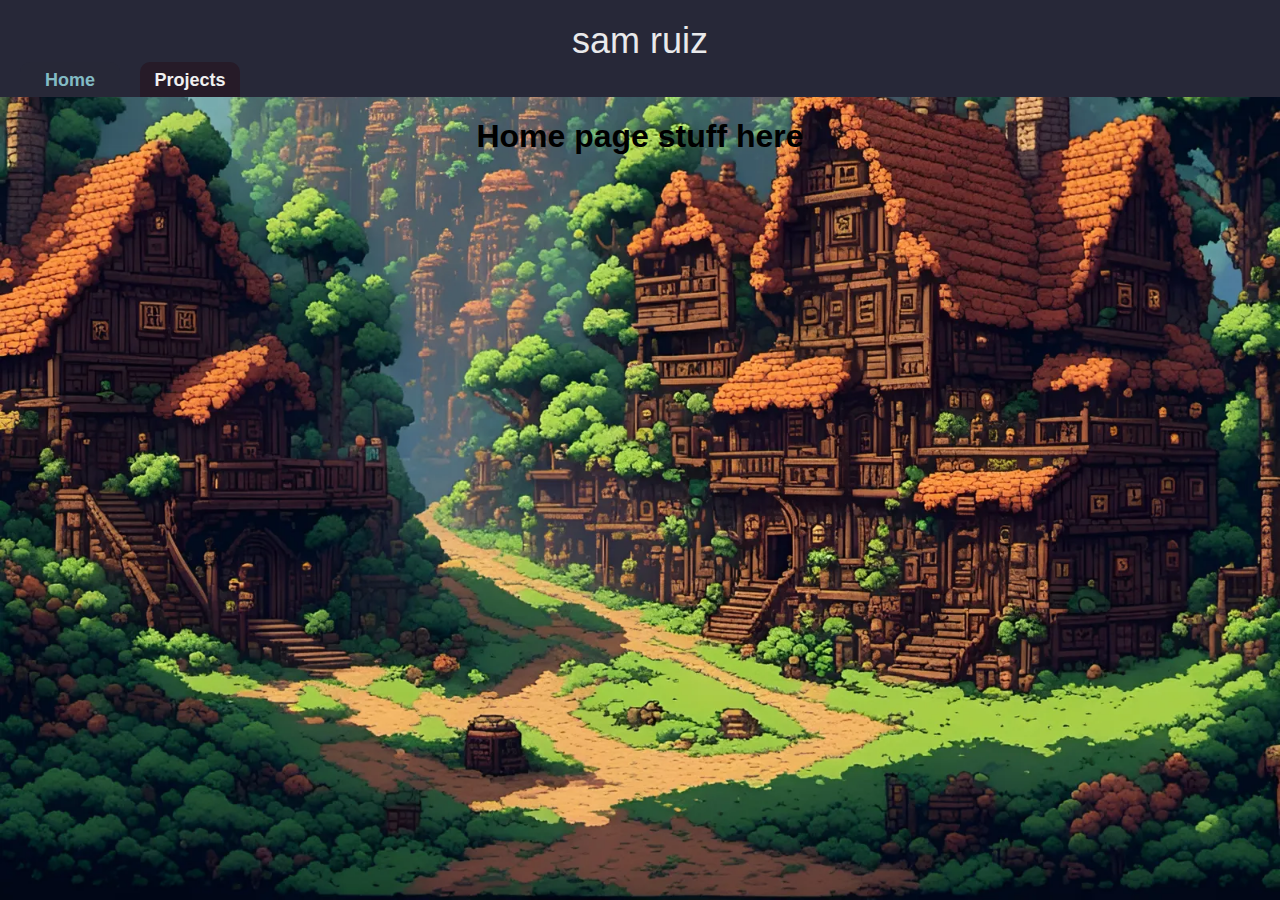
==== commit 6e9a07ac: "Assets folder and color scheme changes" ====
--- a/index.htm
+++ b/index.htm
@@ -6,8 +6,7 @@
 	<link rel="StyleSheet" href="indexStyle.css" />
 </header>
 <div id="titleDiv">
-	<h1 id="titleH1">Welcome to my humble abode...</h1>
-	<p id="subtitleP">Home of the one and only RuizDev</p>
+	<h1 id="titleH1">sam ruiz</h1>
 	<div id="tabsDiv" ondrop="drop(event)" ondragover="allowDrop(event)">
 		<div id="homeTab" class="tabs" onclick="switchPage('home')" draggable="true" ondragstart="drag(event)">
 			<p class="tabsP">Home</p>
@@ -15,9 +14,9 @@
 		<div id="projectsTab" class="tabs" onclick="switchPage('projects')" draggable="true" ondragstart="drag(event)">
 			<p class="tabsP">Projects</p>
 		</div>
-		<div id="aboutTab" class="tabs" onclick="switchPage('about')" draggable="true" ondragstart="drag(event)">
+		<!-- <div id="aboutTab" class="tabs" onclick="switchPage('about')" draggable="true" ondragstart="drag(event)">
 			<p class="tabsP">About</p>
-		</div>
+		</div> -->
 	</div>
 </div>
 <body>
@@ -28,7 +27,7 @@
 		<h1>Projects</h1>
 		<div class="list" onclick="location.href='tuhdooz.htm'">
 			<div class="listDiv">
-				<image class="listImage" src="tuhdoozIcon.PNG" />
+				<image class="listImage" src="assets/tuhdoozIcon.PNG" />
 				<p class="listTitle">tuhdooz</p>
 			</div>
 				<div class="listSubDiv">
@@ -37,7 +36,7 @@
 		</div>
 		<div class="list" onclick="location.href='horrorGame.htm'">
 			<div class="listDiv">
-			<image class="listImage" id="skullIcon" src="skull_icon.png" />
+			<image class="listImage" id="skullIcon" src="assets/skull_icon.png" />
 			<p class="listTitle">I'm Coming For You...</p>
 			</div>
 			<div class="listSubDiv">
@@ -46,7 +45,7 @@
 		</div>
 		<div class="list" onclick="location.href='http://samsite.simple1.biz'">
 			<div class="listDiv">
-				<image class="listImage" src="Sam'SiteIcon.png" />
+				<image class="listImage" src="assets/Sam'SiteIcon.png" />
 				<p class="listTitle">SamSite</p>
 			</div>
 				<div class="listSubDiv">
@@ -63,9 +62,9 @@
 			</div>
 		</div>
 	</div>
-	<div id="aboutPage" class="pages">
+	<!-- <div id="aboutPage" class="pages">
 		<h1>About the Developer stuff here</h1>
-	</div>
+	</div> -->
 </body>
 <script type="text/javascript">
 window.onload = function ()
@@ -78,8 +77,12 @@
 	var pages = document.getElementsByClassName("pages");
 	var tab = document.getElementById(key + "Tab");
 	var tabs = document.getElementsByClassName("tabs");
+	let tabStyles = window.getComputedStyle(tabs[0]);
 
-	tab.style.backgroundColor = "rgba(135, 135, 135, 0.6)";
+
+	tab.style.backgroundColor = tabStyles.backgroundColor;// "#F0A57F";
+	// tab.style.color = "#272838";
+	tab.style.color = tabStyles.color;//"#261B28";
 	page.style.height = "";
 	page.style.opacity = "";
 	for (var i = 0; i < pages.length; i++)
@@ -94,7 +97,8 @@
 	{
 		if (tabs[i].id != key + "Tab")
 		{
-			tabs[i].style.backgroundColor = "";
+			tabs[i].style.backgroundColor = "#261B28";
+			tabs[i].style.color = "#F0F0F0";
 		}
 	}
 }
--- a/indexStyle.css
+++ b/indexStyle.css
@@ -1,14 +1,15 @@
 html {
 	height:100%;
 	min-width: 1084px;
-	background-image: url("spqr.jpg");
+	background-image: url("homeBG.jpg");
 	background-repeat: no-repeat;
 	background-size: cover;
-	background-attachment: fixed;
-	transition: all 0.5s ease;
 }
 body {
-	/*background-color: rgba(85, 85, 85, 0.6);*/
+	/* background-color: rgba(85, 85, 85, 0.6); */
+	background-image: url("assets/retro_fantasy_background.png")/*linear-gradient(to bottom right,#F0F0F0, #82BBC4)*/;
+	background-size: cover;
+	background-position: bottom;
 	margin: 0;
 	text-align: center;
 	display: block;
@@ -23,36 +24,32 @@
 
 	margin: 0px;
 	height: auto;
-	position: fixed;
 	padding: 0;
 	max-width: 100%;
 	width: 100%;
 	overflow: hidden;
-	background-color: rgba(0, 0, 0, 0);
+	background-color: #272838;
+	/* background-color: rgba(54, 54, 54, 0.7); */
 	transition: all 0.5s ease;
-	z-index: 3;
-}
-.active {
-	background-color: rgba(68, 0, 0, 0.8) !important;
-	transition: all, 0.5, ease;
-	box-shadow: 3px 3px 5px rgba(10, 10, 10, 0.8);
-	/*top: -72px;*/
+
 }
 #titleH1 {
 
 	margin-bottom: 0px;
-	margin-top: 10px;
+	margin-top: 20px;
 	font-family: sans-serif;
 	font-size: 36px;
-	font-weight: bold;
-	color: #FEFABF;
+	font-weight: normal;
+	/* color: #04B4AE; */
+	color: #ffffff;
 	opacity: 0.9;
 }
 #subtitleP {
 	font-family: sans-serif;
 	font-size: 18px;
 	font-weight: bold;
-	color: #D5A86F;
+	/* color: rgba(175, 175, 175, 1); */
+	color: #272838;
 	margin-top: 0px;
 	margin-bottom: 0px;
 	opacity: 0.9;
@@ -72,8 +69,10 @@
 }
 .tabs {
 	height: 30px;
-	width: auto;
-	background-color: rgba(70, 0, 3, 0);
+	width: 100px;
+	/* background-color: rgba(135, 135, 135, 0.2); */
+	background-color: rgba(39, 40, 56, 0.2);
+	color: #82BBC4;
 	margin-left: 20px;
 	margin-top: 0px;
 	border-top-right-radius: 10px;
@@ -81,15 +80,17 @@
 	padding-top: 8px;
 	transition: background-color 0.3s ease-in;
 	cursor: pointer;
-	padding-left: 15px;
-	padding-right: 15px;
 }
 .tabs:hover {
-	background-color: rgba(135, 135, 135, 0.2);
+	/* background-color: rgba(135, 135, 135, 0.7); */
+	background-color: rgba(240, 240, 240, 0.7);
+	color: #272838;
 	transition: background-color 0.3s ease-out;
 }
 .tabs:active {
-	background-color: rgba(135, 135, 135, 0.7);
+	/* background-color: rgba(135, 135, 135, 1); */
+	background-color: #EB8855;
+	color: #272838;
 	transition: background-color 0.3s ease-out;
 }
 .tabsP {
@@ -98,99 +99,17 @@
 	font-weight: bold;
 	margin-top: 0px;
 	margin-bottom: 0px;
-	color: #FEFABF;
+	/* color: #04B4AE; */
 	cursor: pointer;
-}
-#homeH1 {
-	/*margin-top: 120px;*/
 }
 #projectsPage {
 	
 }
 .pages {
 	transition: all 1s ease;
-	overflow: visible;
-	background-color: #440000;
-	padding-top: -20px;
-	padding-bottom: 60px;
-	width: 100%;
-	box-shadow: 3px 3px 5px rgba(10, 10, 10, 0.9);
-	
+	overflow: hidden;
 }
-.pageBody {
-	width: 90%;
-	height: auto;
-	background-color: white;
-	margin-left: 5%;
-	margin-top: 0;
-	border-radius: 10px;
-	box-shadow: -3px -3px 5px rgba(10, 10, 10, 0.9);
-	text-align: center;
-	padding: 25px;
-}
-.pageTitle {
-	color: #F5DA98;
-	padding-top: 40px;
-	padding-bottom: 15px;
-	margin-bottom: 0;
-	background-color: #440000;
-	width: 100%;
-	box-shadow: 0px -3px 5px rgba(10, 10, 10, 0.9);
-}
-.img {
-	width: 700px;
-	height: auto;
-}
-
-.spacer {
-	height: 950px;
-	background: transparent;
-}
-.pageP {
-	margin-top: 10px;
-	font-family: sans-serif;
-	font-size: 28px;
-	text-align: left;
-}
-
-#content {
-	font-size: 36px;
-	opacity: 1;
-}
-#col1 {
-	background-color: rgba(250, 250, 250, 1);
-	z-index: 2;
-	position: absolute;
-	top: 450px;
-	box-shadow: 0px 0px 20px #191919;
-	border-radius: 7px;
-	padding: 60px;
-}
-.noBG {
-	background: none;
-}
-.otherBG {
-	position: absolute;
-	top: 0px;
-	height: 0px;
-	background-image: url("spqr.jpg");
-	/*background-color: #FFF056;*/
-	z-index: 1;
-}
-.bg1 {
-	background-image: url("council.jpg") !important;
-	transition: all 0.5s ease;
-}
-.bg2 {
-	background-image: url("army.jpg") !important;
-	transition: all 0.5s ease;
-}
-
-
-
-
-
-/*.list {
+.list {
 	margin:10px auto 0px auto;
 	display: block;
 	max-width:75%;
@@ -198,13 +117,13 @@
 	overflow: hidden;
 	box-shadow: 0px 0px 3px 1px #838383;
 	border-radius: 10px;
-	background-color: rgba(11, 76, 95, .5);
+	background-color: rgba(38, 27, 40, .6);
 	transition: all 0.7s ease;
 	cursor: pointer;
 	padding-bottom: 0px;
 }
 .list:hover {
-	background-color: rgba(11, 76, 95, 0.9);
+	background-color: rgba(38, 27, 40, 0.9);
 }
 .listTitle {
 	margin-left: 20px;
@@ -212,7 +131,7 @@
 	font-weight: bolder;
 	font-size: 22px;
 	opacity: .9;
-	color: #04B4AE;
+	color: #F0F0F0;
 }
 .listImage{
 	width:70px;
@@ -240,4 +159,15 @@
 	margin-left: 0px;
 	display:inline-flex;
 	float: left;
-}*/
+}
+.spacerDiv {
+	height: 20px;
+	width: 20px;
+}
+#skullIcon
+{
+	width:62px;
+	background-color: black;
+	padding-left: 4.5px;
+	padding-right: 4.5px;
+}
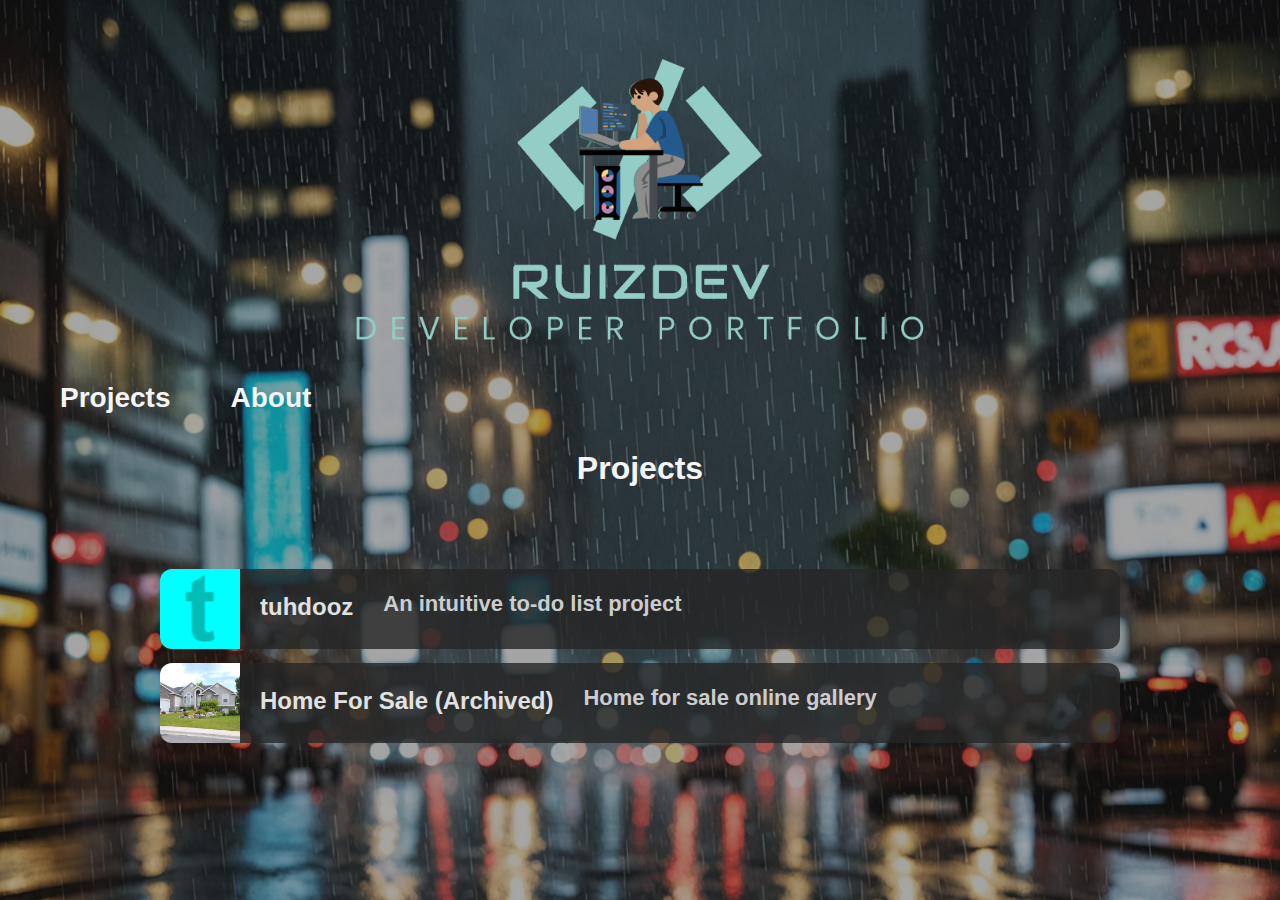
==== commit 7be53755: "Revamped with ai background and minimalist look. Started about page" ====
--- a/index.htm
+++ b/index.htm
@@ -5,36 +5,50 @@
 <header>
 	<link rel="StyleSheet" href="indexStyle.css" />
 </header>
-<div id="titleDiv">
-	<h1 id="titleH1">sam ruiz</h1>
-	<div id="tabsDiv" ondrop="drop(event)" ondragover="allowDrop(event)">
-		<div id="homeTab" class="tabs" onclick="switchPage('home')" draggable="true" ondragstart="drag(event)">
-			<p class="tabsP">Home</p>
+<body>
+	<div id="titleDiv">
+		<!-- <h1 class="titleHeader" id="titleH1">Developer Portfolio</h1>
+		<h2 class="titleHeader" id="titleH2">Samuel Ruiz</h2> -->
+		<img id="ruizdevLogo" src="assets/ruizdev_logo_01.png"></img>
+		<div id="tabsDiv" ondrop="drop(event)" ondragover="allowDrop(event)">
+			<div id="projectsTab" class="tabs" onclick="switchPage('projects')" draggable="true" ondragstart="drag(event)">
+				<p class="tabsP">Projects</p>
+			</div>
+			<div id="aboutTab" class="tabs" onclick="switchPage('about')" draggable="true" ondragstart="drag(event)">
+				<p class="tabsP">About</p>
+			</div>
+			<!-- <div id="aboutTab" class="tabs" onclick="switchPage('about')" draggable="true" ondragstart="drag(event)">
+				<p class="tabsP">About</p>
+			</div> -->
 		</div>
-		<div id="projectsTab" class="tabs" onclick="switchPage('projects')" draggable="true" ondragstart="drag(event)">
-			<p class="tabsP">Projects</p>
+	</div>
+	<div id="aboutPage" class="pages">
+		<div class="pageTitle">
+			<h1 class="pageTitleHeader">About the Developer</h1>
 		</div>
-		<!-- <div id="aboutTab" class="tabs" onclick="switchPage('about')" draggable="true" ondragstart="drag(event)">
-			<p class="tabsP">About</p>
-		</div> -->
-	</div>
-</div>
-<body>
-	<div id="homePage" class="pages">
-		<h1>Home page stuff here</h1>
+		<div id="aboutContainer">
+			<div class="tile">
+				<image id="aboutPortrait" src="assets/sam_portrait_01.jpeg"></image>
+			</div>
+			<div class="tile">
+				<h2 id="aboutSubtitle">Samuel Ruiz</h1>
+			</div>
+		</div>
 	</div>
 	<div id="projectsPage" class="pages">
-		<h1>Projects</h1>
+		<div class="pageTitle">
+			<h1 class="pageTitleHeader">Projects</h1>
+		</div>
 		<div class="list" onclick="location.href='tuhdooz.htm'">
 			<div class="listDiv">
 				<image class="listImage" src="assets/tuhdoozIcon.PNG" />
 				<p class="listTitle">tuhdooz</p>
 			</div>
 				<div class="listSubDiv">
-				<p class="listSubtitle">An intuitive to-do list for all purposes!</p>
+				<p class="listSubtitle">An intuitive to-do list project</p>
 			</div>
 		</div>
-		<div class="list" onclick="location.href='horrorGame.htm'">
+		<!-- <div class="list" onclick="location.href='horrorGame.htm'">
 			<div class="listDiv">
 			<image class="listImage" id="skullIcon" src="assets/skull_icon.png" />
 			<p class="listTitle">I'm Coming For You...</p>
@@ -42,8 +56,8 @@
 			<div class="listSubDiv">
 				<p class="listSubtitle">A horror game built in Unity by RuizDev</p>
 			</div>
-		</div>
-		<div class="list" onclick="location.href='http://samsite.simple1.biz'">
+		</div> -->
+		<!-- <div class="list" onclick="location.href='http://samsite.simple1.biz'">
 			<div class="listDiv">
 				<image class="listImage" src="assets/Sam'SiteIcon.png" />
 				<p class="listTitle">SamSite</p>
@@ -51,14 +65,14 @@
 				<div class="listSubDiv">
 				<p class="listSubtitle">A website I made in 2014</p>
 			</div>
-		</div>
+		</div> -->
 		<div class="list" onclick="location.href='house.htm'">
 			<div class="listDiv">
-				<!--<image class="listImage" src="Sam'SiteIcon.PNG" />-->
-				<p class="listTitle">House For Sale</p>
+				<image class="listImage" src="assets/house/house1.jpg" />
+				<p class="listTitle">Home For Sale (Archived)</p>
 			</div>
 				<div class="listSubDiv">
-				<p class="listSubtitle">A website I made for selling our house.</p>
+				<p class="listSubtitle">Home for sale online gallery</p>
 			</div>
 		</div>
 	</div>
@@ -69,7 +83,12 @@
 <script type="text/javascript">
 window.onload = function ()
 {
-	switchPage("home");
+	var recentPage = localStorage['currentPage'] || '';
+	if (recentPage != '') {
+		switchPage(recentPage);
+	} else {
+		switchPage("projects");
+	}
 }
 function switchPage(key)
 {
@@ -77,12 +96,15 @@
 	var pages = document.getElementsByClassName("pages");
 	var tab = document.getElementById(key + "Tab");
 	var tabs = document.getElementsByClassName("tabs");
-	let tabStyles = window.getComputedStyle(tabs[0]);
+	
+	var tabSelectedBgColor = "#212121";
+	var tabSelectedFgColor = "#F0F0F0";
+	var tabBgColor = "#676767";
+	var tabFgColor = "#F0F0F0";
 
 
-	tab.style.backgroundColor = tabStyles.backgroundColor;// "#F0A57F";
-	// tab.style.color = "#272838";
-	tab.style.color = tabStyles.color;//"#261B28";
+	// tab.style.backgroundColor = tabSelectedBgColor;
+	// tab.style.color = tabSelectedFgColor;
 	page.style.height = "";
 	page.style.opacity = "";
 	for (var i = 0; i < pages.length; i++)
@@ -97,10 +119,11 @@
 	{
 		if (tabs[i].id != key + "Tab")
 		{
-			tabs[i].style.backgroundColor = "#261B28";
-			tabs[i].style.color = "#F0F0F0";
+			// tabs[i].style.backgroundColor = tabBgColor;
+			// tabs[i].style.color = tabFgColor;
 		}
 	}
+	localStorage['currentPage'] = key;
 }
 function allowDrop(ev) {
     ev.preventDefault();
--- a/indexStyle.css
+++ b/indexStyle.css
@@ -1,4 +1,4 @@
-html {
+/* html {
 	height:100%;
 	min-width: 1084px;
 	background-image: url("homeBG.jpg");
@@ -6,10 +6,11 @@
 	background-size: cover;
 }
 body {
-	/* background-color: rgba(85, 85, 85, 0.6); */
-	background-image: url("assets/retro_fantasy_background.png")/*linear-gradient(to bottom right,#F0F0F0, #82BBC4)*/;
-	background-size: cover;
-	background-position: bottom;
+	/* background-color: rgba(85, 85, 85, 0.6); 
+	background-image: url("assets/web_background_02.jpeg")/*linear-gradient(to bottom right,#F0F0F0, #82BBC4);
+	background-size:cover;
+	background-repeat: no-repeat;
+	background-position: top;
 	margin: 0;
 	text-align: center;
 	display: block;
@@ -28,28 +29,32 @@
 	max-width: 100%;
 	width: 100%;
 	overflow: hidden;
-	background-color: #272838;
-	/* background-color: rgba(54, 54, 54, 0.7); */
+	background-image: linear-gradient(to bottom, white, rgb(238, 238, 238),  rgb(218, 218, 218),rgb(178, 178, 178), rgb(68, 68, 68));
+	/* background-color: #f1f1f1; */
+	/* background-color: rgba(54, 54, 54, 0.7); 
 	transition: all 0.5s ease;
 
 }
+.titleHeader {
+	margin-bottom: 0px;
+	font-family: sans-serif;
+	font-weight: bold;
+	color: #212121;
+}
 #titleH1 {
-
-	margin-bottom: 0px;
 	margin-top: 20px;
-	font-family: sans-serif;
 	font-size: 36px;
-	font-weight: normal;
-	/* color: #04B4AE; */
-	color: #ffffff;
-	opacity: 0.9;
+}
+#titleH2 {
+	margin-top: 8px;
+	font-size: 22px;
 }
 #subtitleP {
 	font-family: sans-serif;
 	font-size: 18px;
 	font-weight: bold;
-	/* color: rgba(175, 175, 175, 1); */
-	color: #272838;
+	/* color: rgba(175, 175, 175, 1); 
+	color: #2b2b2b;
 	margin-top: 0px;
 	margin-bottom: 0px;
 	opacity: 0.9;
@@ -63,6 +68,7 @@
 	margin-top: 0px;
 	display: inline-flex;
 	transition: all 0.5s ease;
+	box-shadow: -20px 10px 5px -20px #2b2b2b;
 }
 #projectsTab {
 	
@@ -70,9 +76,9 @@
 .tabs {
 	height: 30px;
 	width: 100px;
-	/* background-color: rgba(135, 135, 135, 0.2); */
+	/* background-color: rgba(135, 135, 135, 0.2); 
 	background-color: rgba(39, 40, 56, 0.2);
-	color: #82BBC4;
+	color: #676767;
 	margin-left: 20px;
 	margin-top: 0px;
 	border-top-right-radius: 10px;
@@ -82,13 +88,13 @@
 	cursor: pointer;
 }
 .tabs:hover {
-	/* background-color: rgba(135, 135, 135, 0.7); */
+	/* background-color: rgba(135, 135, 135, 0.7); 
 	background-color: rgba(240, 240, 240, 0.7);
 	color: #272838;
 	transition: background-color 0.3s ease-out;
 }
 .tabs:active {
-	/* background-color: rgba(135, 135, 135, 1); */
+	/* background-color: rgba(135, 135, 135, 1); 
 	background-color: #EB8855;
 	color: #272838;
 	transition: background-color 0.3s ease-out;
@@ -99,14 +105,25 @@
 	font-weight: bold;
 	margin-top: 0px;
 	margin-bottom: 0px;
-	/* color: #04B4AE; */
+	/* color: #04B4AE; 
 	cursor: pointer;
 }
-#projectsPage {
-	
+.pageTitle {
+	margin:0px auto 50px auto;
+	display: block;
+	max-width:100%;
+	width: 100%;
+	overflow: hidden;
+	box-shadow: 0px 0px 3px 1px #202020;
+	background-color: rgba(37, 37, 37, 1);
+	transition: all 0.1s ease;
+	padding-bottom: 0px;
+}
+.pageTitleHeader {
+	color:#F0F0F0;
 }
 .pages {
-	transition: all 1s ease;
+	transition: all .5s ease;
 	overflow: hidden;
 }
 .list {
@@ -117,13 +134,13 @@
 	overflow: hidden;
 	box-shadow: 0px 0px 3px 1px #838383;
 	border-radius: 10px;
-	background-color: rgba(38, 27, 40, .6);
+	background-color: rgba(37, 37, 37, 0.6);
 	transition: all 0.7s ease;
 	cursor: pointer;
 	padding-bottom: 0px;
 }
 .list:hover {
-	background-color: rgba(38, 27, 40, 0.9);
+	background-color: rgba(34, 34, 34, 0.9);
 }
 .listTitle {
 	margin-left: 20px;
@@ -170,4 +187,261 @@
 	background-color: black;
 	padding-left: 4.5px;
 	padding-right: 4.5px;
-}
+} */
+html {
+    height: 100%;
+    min-width: 1084px;
+    background-image: url("assets/city_rain_bg.jpeg");
+	background-size: cover;
+}
+
+body {
+	/* background-image: linear-gradient(to bottom right #f2f2f2 #516d6a); */
+    /* background-color: #f5f5f5; */
+    margin: 0;
+    text-align: center;
+    display: block;
+    transition: all 0.5s ease;
+    height: 100%;
+	background-color: rgba(35, 35, 35, 0.4);
+}
+
+h1 {
+    font-family: Helvetica, Arial, sans-serif;
+    font-weight: bold;
+}
+
+h2 {
+	font-family: Helvetica, Arial, sans-serif;
+    font-weight: bold;
+}
+
+#titleDiv {
+    margin: 0px;
+    height: auto;
+    padding: 0;
+    max-width: 100%;
+    width: 100%;
+    overflow: hidden;
+    /* background-color: #d8f0f0; */
+    transition: all 0.5s ease;
+}
+
+.titleHeader {
+    margin-bottom: 0px;
+    font-family: Helvetica, Arial, sans-serif;
+    font-weight: bold;
+    color: #f5f5f5;
+}
+
+#ruizdevLogo {
+	margin-top: 50px;
+	height: 300px;
+	width: auto;
+}
+
+#titleH1 {
+    margin-top: 36px;
+    font-size: 36px;
+}
+
+#titleH2 {
+    margin-top: 8px;
+    font-size: 22px;
+}
+
+#subtitleP {
+    font-family: Helvetica, Arial, sans-serif;
+    font-size: 18px;
+    font-weight: bold;
+    color: #f5f5f5;
+    margin-top: 0px;
+    margin-bottom: 0px;
+    opacity: 0.9;
+}
+
+#tabsDiv {
+    max-width: 100%;
+    width: 100%;
+    margin-left: 0px;
+    margin-right: 0px;
+    height: 75px;
+    margin-top: 0px;
+    display: inline-flex;
+    transition: all 0.5s ease;
+    box-shadow: none;
+}
+
+#projectsTab {
+    
+}
+
+.tabs {
+    height: auto;
+    width: auto;
+    /* background-color: #f5f5f5; */
+    color: #f5f5f5;
+    /* border-top-right-radius: 10px; */
+    /* border-top-left-radius: 10px; */
+    /* transition: background-color 0.3s ease-in; */
+    cursor: pointer;
+}
+
+.tabs:hover {
+    /* background-color: #f0f0f0; */
+    color: #9ee3ff;
+    /* transition: background-color 0.3s ease-out; */
+}
+
+.tabs:active {
+    /* background-color: #EB8855; */
+    color: #3f96dd;
+    /* transition: background-color 0.3s ease-out; */
+}
+
+.tabsP {
+    font-size: 28px;
+    font-family: Helvetica, Arial, sans-serif;
+    font-weight: bold;
+    margin-left: 60px;
+	margin-bottom: 18px;
+    cursor: pointer;
+}
+
+.pageTitle {
+    margin: 0px auto 50px auto;
+    display: block;
+    max-width: 100%;
+    overflow: hidden;
+    /* box-shadow: 0px 0px 3px 1px #202020; */
+    /* background-color: #f5f5f5; */
+    transition: all 0.1s ease;
+    padding-bottom: 0px;
+}
+
+.pageTitleHeader {
+    color: #f5f5f5;
+}
+
+.pages {
+    transition: all .5s ease;
+    overflow: hidden;
+	min-width: 100%;
+	height:auto;
+}
+
+#aboutContainer {
+	/* margin: 10px; */
+	max-width: 98%;
+	height: auto;
+	display: inline-flex;
+}
+
+.tile {
+	margin: 24px;
+	display: inherit;
+	max-width:75%;
+	width: auto;
+	height: auto;
+	overflow: hidden;
+	border-radius: 12px;
+	background-color: rgba(37, 37, 37, 0.8);
+	transition: all 0.7s ease;
+	cursor: pointer;
+	padding-bottom: 0px;
+}
+
+#aboutPortrait {
+	width: 400px;
+	height: 550px;
+	object-fit: cover;
+}
+
+.list {
+	margin:10px auto 0px auto;
+	display: inline-flex;
+	max-width:75%;
+	width: 75%;
+	overflow: hidden;
+	/* box-shadow: 0px 3px 3px 1px #838383; */
+	border-radius: 12px;
+	/* border-color: #aeaeae;
+	border-style: groove;
+	border-width: 3px; */
+	background-color: rgba(37, 37, 37, 0.8);
+	transition: all 0.7s ease;
+	cursor: pointer;
+	padding-bottom: 0px;
+}
+
+.list:hover {
+    /* background-color: #f5f5f5; */
+}
+
+.listTitle {
+    margin-left: 20px;
+    font-family: Helvetica, Arial, sans-serif;
+    font-weight: bolder;
+    font-size: 24px;
+    opacity: .9;
+    color: #f5f5f5;
+}
+
+.listImage {
+    width: 80px;
+    height: auto;
+	margin: 0px;
+	aspect-ratio: 1 / 1;
+	object-fit: cover;
+}
+
+.listSubtitle {
+    margin-left: 20px;
+    margin-right: 25px;
+    font-family: Helvetica, Arial, sans-serif;
+    font-weight: bolder;
+    font-size: 22px;
+    opacity: .9;
+    color: #dedede;
+}
+
+.listSubDiv {
+    /* background-color: #f5f5f5; */
+    border-radius: 10px;
+    margin-left: 10px;
+    margin-bottom: 0px;
+    display: inline-flex;
+    float: right;
+}
+
+.listDiv {
+    border-radius: 10px;
+    margin-left: 0px;
+    display: inline-flex;
+    float: left;
+}
+
+.spacerDiv {
+    height: 20px;
+    width: 20px;
+}
+
+#skullIcon {
+    width: 62px;
+    /* background-color: black; */
+    padding-left: 4.5px;
+    padding-right: 4.5px;
+}
+
+a {
+    color: #007bff;
+}
+
+button {
+    /* background-color: #007bff; */
+    color: #fff;
+    border: none;
+    padding: 10px 20px;
+    border-radius: 5px;
+    cursor: pointer;
+}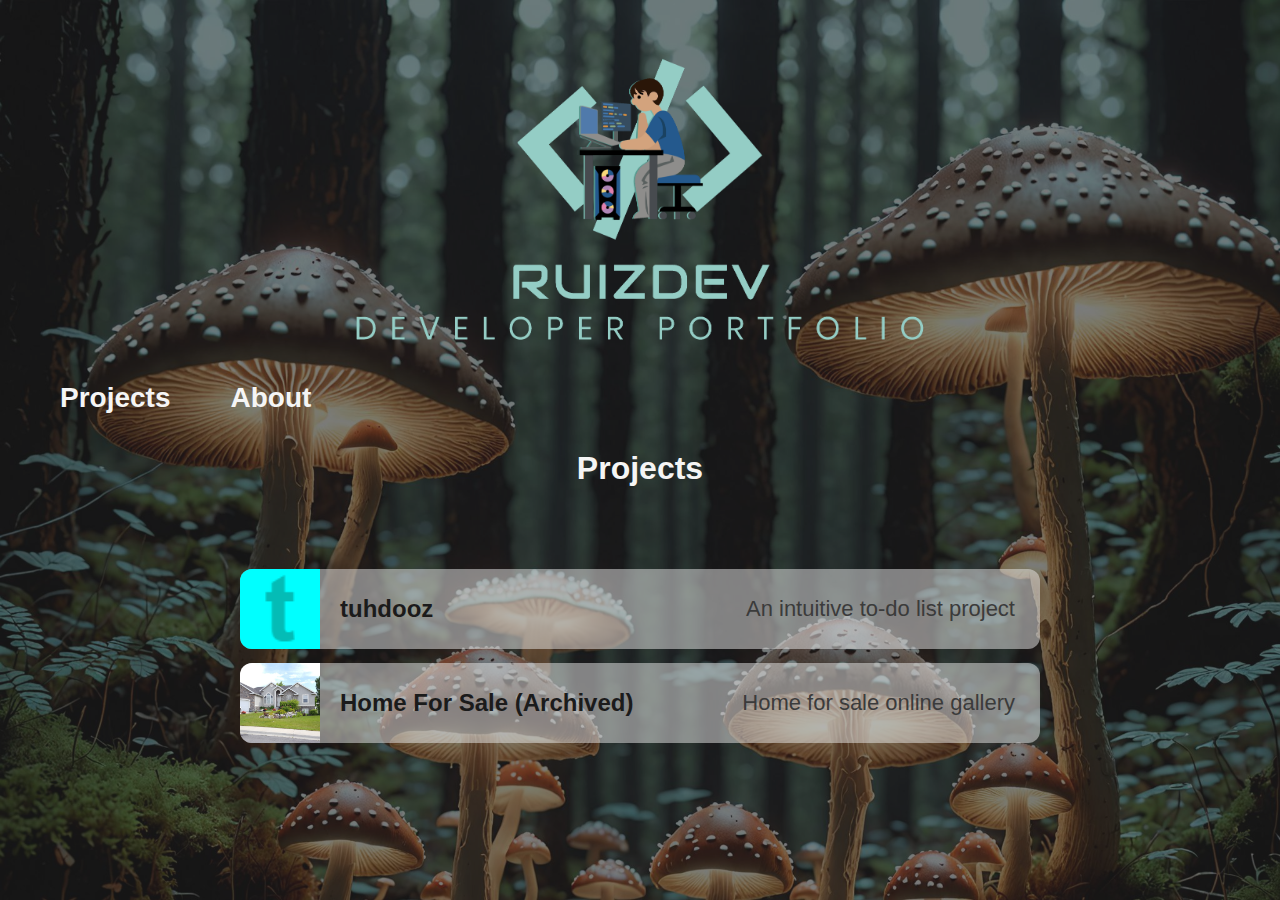
==== commit 70cb8a54: "Background adjustments and project list view" ====
--- a/index.htm
+++ b/index.htm
@@ -44,7 +44,7 @@
 				<image class="listImage" src="assets/tuhdoozIcon.PNG" />
 				<p class="listTitle">tuhdooz</p>
 			</div>
-				<div class="listSubDiv">
+			<div class="listSubDiv">
 				<p class="listSubtitle">An intuitive to-do list project</p>
 			</div>
 		</div>
--- a/indexStyle.css
+++ b/indexStyle.css
@@ -191,8 +191,9 @@
 html {
     height: 100%;
     min-width: 1084px;
-    background-image: url("assets/city_rain_bg.jpeg");
+    background-image: url("assets/mushroom_forest.jpeg");
 	background-size: cover;
+	background-repeat: no-repeat;
 }
 
 body {
@@ -203,7 +204,7 @@
     display: block;
     transition: all 0.5s ease;
     height: 100%;
-	background-color: rgba(35, 35, 35, 0.4);
+	background-color: rgba(35, 35, 35, 0.6);
 }
 
 h1 {
@@ -272,10 +273,6 @@
     box-shadow: none;
 }
 
-#projectsTab {
-    
-}
-
 .tabs {
     height: auto;
     width: auto;
@@ -345,7 +342,7 @@
 	height: auto;
 	overflow: hidden;
 	border-radius: 12px;
-	background-color: rgba(37, 37, 37, 0.8);
+	background-color: rgba(236, 236, 236, 0.5);
 	transition: all 0.7s ease;
 	cursor: pointer;
 	padding-bottom: 0px;
@@ -360,15 +357,17 @@
 .list {
 	margin:10px auto 0px auto;
 	display: inline-flex;
-	max-width:75%;
-	width: 75%;
+	justify-content: space-between;
+	max-width: 1500px;
+	width: 60%;
+	min-width: 800px;
 	overflow: hidden;
 	/* box-shadow: 0px 3px 3px 1px #838383; */
 	border-radius: 12px;
 	/* border-color: #aeaeae;
 	border-style: groove;
 	border-width: 3px; */
-	background-color: rgba(37, 37, 37, 0.8);
+	background-color: rgba(236, 236, 236, 0.5);
 	transition: all 0.7s ease;
 	cursor: pointer;
 	padding-bottom: 0px;
@@ -380,11 +379,12 @@
 
 .listTitle {
     margin-left: 20px;
+	margin-top: auto;
+	margin-bottom: auto;
     font-family: Helvetica, Arial, sans-serif;
     font-weight: bolder;
     font-size: 24px;
-    opacity: .9;
-    color: #f5f5f5;
+    color: #1b1b1b;
 }
 
 .listImage {
@@ -396,13 +396,14 @@
 }
 
 .listSubtitle {
-    margin-left: 20px;
+    margin-left: auto;
     margin-right: 25px;
-    font-family: Helvetica, Arial, sans-serif;
-    font-weight: bolder;
+	margin-top: auto;
+	margin-bottom: auto;
+    font-family: Helvetica, Arial, sans-serif;
+    font-weight: normal;
     font-size: 22px;
-    opacity: .9;
-    color: #dedede;
+    color: #3b3b3b;
 }
 
 .listSubDiv {
@@ -410,15 +411,14 @@
     border-radius: 10px;
     margin-left: 10px;
     margin-bottom: 0px;
-    display: inline-flex;
-    float: right;
+	display: flex;
+	justify-content: space-evenly;
 }
 
 .listDiv {
     border-radius: 10px;
     margin-left: 0px;
     display: inline-flex;
-    float: left;
 }
 
 .spacerDiv {
